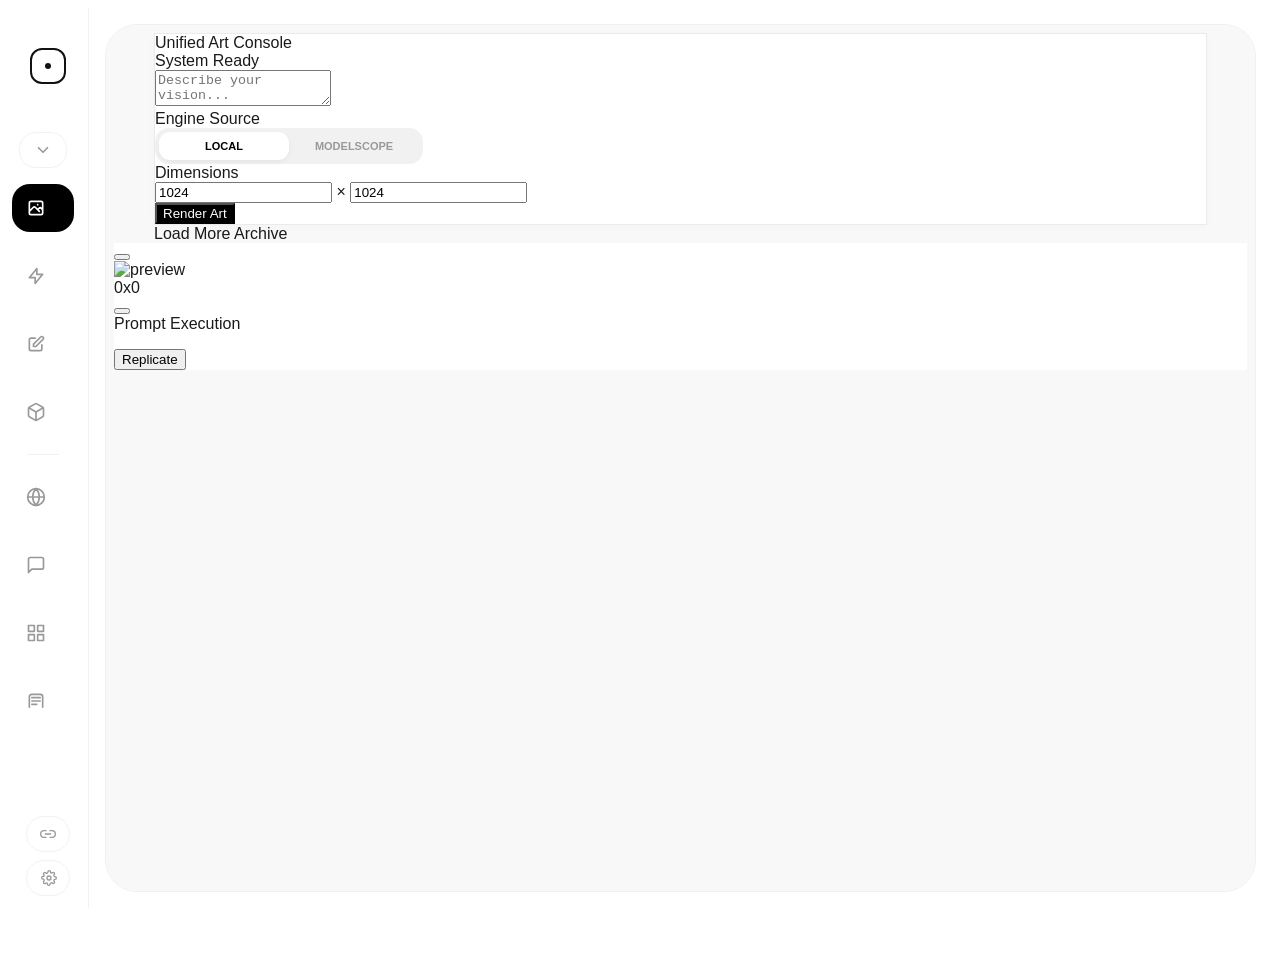
==== static/index.html @ 2c044d86 "Add manifest-driven stable updates" ====
<!DOCTYPE html>
<html lang="zh-CN">

<head>
    <meta charset="UTF-8">
    <meta name="viewport" content="width=device-width, initial-scale=1.0">
    <link rel="icon" href="/static/images/logo.png" type="image/png">
    <title>AI Studio</title>
    <style>
        html.studio-route-booting body {
            visibility: hidden !important;
        }
    </style>
    <script>
        (function(){
            try {
                var theme = localStorage.getItem('studio_theme') || localStorage.getItem('canvas_theme') || 'light';
                if(theme === 'dark') {
                    document.documentElement.classList.add('studio-theme-dark');
                    document.documentElement.classList.add('theme-dark');
                }
                document.documentElement.classList.add('studio-route-booting');
            } catch(e) {}
        })();
    </script>
    <script src="/static/vendor/js/tailwindcss-cdn.js?v=2026.08.04.1785292594"></script>
    <script src="/static/js/theme.js?v=2026.08.04.1785292593"></script>
    <script src="/static/js/i18n.js?v=2026.08.04.1785292592"></script>
    <style>
        @import url('/static/vendor/css/fonts.css?v=2026.08.04.1785292593');

        /* 本地 Tailwind 工具类兜底：CDN 慢/未就绪时也能立刻给图标尺寸，避免首屏左侧栏空白 */
        .w-1\.5 { width: 0.375rem; }
        .h-1\.5 { height: 0.375rem; }
        .w-4 { width: 1rem; }
        .h-4 { height: 1rem; }
        .w-5 { width: 1.25rem; }
        .h-5 { height: 1.25rem; }
        .flex-shrink-0 { flex-shrink: 0; }
        .rounded-full { border-radius: 9999px; }
        .mb-12 { margin-bottom: 3rem; }
        .transition-colors { transition-property: color, background-color, border-color, fill, stroke; transition-duration: 150ms; transition-timing-function: cubic-bezier(0.4, 0, 0.2, 1); }
        .animate-pulse { animation: studio-pulse 2s cubic-bezier(0.4, 0, 0.6, 1) infinite; }
        @keyframes studio-pulse { 0%, 100% { opacity: 1; } 50% { opacity: .5; } }

        :root {
            --accent: #000000;
            --fluid-ease: cubic-bezier(0.3, 0, 0, 1);
            --bg: #ffffff;
            --sidebar-bg: #ffffff;
            --stage-bg: #fcfcfc;
            --border: #f2f2f2;
            --stage-border: #f0f0f0;
            --text: #121212;
            --muted: #999;
            --nav-hover-bg: #fafafa;
            --monitor-bg: rgba(255, 255, 255, 0.7);
            --monitor-border: rgba(0, 0, 0, 0.05);
            --monitor-shadow: rgba(0, 0, 0, 0.04);
            --divider: rgba(0, 0, 0, 0.1);
            --scrollbar: #d8d8d8;
            --scrollbar-hover: #c0c0c0;
            --author-name: #000;
            --social-icon: #ccc;
        }

        html.theme-dark,
        body.theme-dark {
            --bg: #0f141d;
            --sidebar-bg: #0f141d;
            --stage-bg: #111722;
            --border: #242d3b;
            --stage-border: #2a3444;
            --text: #e5e9f0;
            --muted: #8f9aab;
            --nav-hover-bg: #171d29;
            --monitor-bg: rgba(23, 29, 41, 0.82);
            --monitor-border: rgba(255, 255, 255, 0.08);
            --monitor-shadow: rgba(0, 0, 0, 0.3);
            --divider: rgba(255, 255, 255, 0.15);
            --scrollbar: #334155;
            --scrollbar-hover: #475569;
            --author-name: #e5e9f0;
            --social-icon: #64748b;
        }

        /* 极简滚动条 */
        html,
        body {
            overscroll-behavior: auto;
            height: 100%;
            overflow: hidden;
        }

        *::-webkit-scrollbar {
            width: 10px !important;
            height: 10px !important;
            background: transparent !important;
        }

        *::-webkit-scrollbar-track {
            background: transparent !important;
            border: none !important;
        }

        *::-webkit-scrollbar-thumb {
            background-color: var(--scrollbar) !important;
            border: 3px solid transparent !important;
            border-right-width: 3px !important;
            background-clip: padding-box !important;
            border-radius: 10px !important;
            min-height: 36px;
        }

        *::-webkit-scrollbar-thumb:hover {
            background-color: var(--scrollbar-hover) !important;
        }

        *::-webkit-scrollbar-corner {
            background: transparent !important;
        }

        * {
            scrollbar-width: thin !important;
            scrollbar-color: var(--scrollbar) transparent !important;
        }

        body {
            background: var(--bg);
            font-family: 'Space Grotesk', sans-serif;
            overflow: hidden;
            height: 100vh;
            color: var(--text);
            transition: background 0.3s, color 0.3s;
        }

        .app-shell {
            display: flex;
            width: 100%;
            height: 100vh;
            background: var(--bg);
            position: relative;
            transition: background 0.3s;
        }

        /* 侧边栏 */
        .sidebar {
            width: 80px;
            min-width: 80px;
            height: 100vh;
            max-height: 100vh;
            background: var(--sidebar-bg);
            display: flex;
            flex-direction: column;
            align-items: center;
            border-right: 1px solid var(--border);
            padding: 40px 0;
            transition: width 0.5s var(--fluid-ease) 0.5s, background 0.3s, border-color 0.3s;
            z-index: 50;
            overflow: hidden;
        }

        .sidebar:hover {
            width: 220px;
            transition-delay: 0s;
        }

        body.studio-scale-host .sidebar {
            height: calc(100vh / var(--studio-ui-scale, 1));
            max-height: calc(100vh / var(--studio-ui-scale, 1));
            zoom: var(--studio-ui-scale, 1);
        }

        /* 首次加载时与 iframe 的 0.5s 淡入同步播放，避免侧栏"焊死"在原地造成视觉断层 */
        @keyframes sidebar-enter {
            from { opacity: 0; transform: translateX(-6px); }
            to { opacity: 1; transform: translateX(0); }
        }
        html:not(.studio-route-booting) .sidebar {
            animation: sidebar-enter 0.5s var(--fluid-ease);
        }

        .logo-ring {
            width: 36px;
            height: 36px;
            border: 2px solid var(--text);
            border-radius: 12px;
            background: transparent;
            padding: 0;
            color: var(--text);
            display: flex;
            align-items: center;
            justify-content: center;
            cursor: pointer;
            flex: 0 0 auto;
            /* 仅保留 hover 真正会用到的属性过渡，避免 transition: all 因首屏属性补齐被意外触发 */
            transition: transform 0.6s var(--fluid-ease) 0.5s, border-radius 0.6s var(--fluid-ease) 0.5s, border-color 0.3s, background-color .18s, box-shadow .2s;
        }

        .sidebar:hover .logo-ring {
            transform: rotate(90deg);
            border-radius: 50%;
            transition-delay: 0s;
        }

        .logo-ring:hover,
        .logo-ring:focus-visible {
            background: var(--nav-hover-bg);
            border-color: var(--text);
            box-shadow: 0 0 0 4px rgba(148, 163, 184, .16), 0 10px 24px rgba(15, 23, 42, .08);
            outline: none;
        }

        .logo-ring:hover #logo-dot,
        .logo-ring:focus-visible #logo-dot {
            transform: scale(1.8);
        }

        .logo-ring:active {
            transform: scale(.94);
            transition-delay: 0s;
        }

        .sidebar:hover .logo-ring:active {
            transform: rotate(90deg) scale(.94);
        }

        #logo-dot {
            transition: transform .16s ease, background-color .16s ease, box-shadow .16s ease;
        }

        /* 导航项 */
        .nav-item {
            position: relative;
            width: 48px;
            height: 48px;
            flex: 0 0 48px;
            margin: 10px 0;
            display: flex;
            align-items: center;
            justify-content: flex-start;
            border-radius: 18px;
            cursor: pointer;
            /* 只对 width 做带延迟的过渡（侧栏悬停展开效果）；background/color 不参与过渡，避免 active 切换时底色"流动" */
            transition: width 0.3s var(--fluid-ease) 0.5s;
            color: var(--muted);
            overflow: hidden;
            padding-left: 14px;
        }

        .sidebar:hover .nav-item {
            width: 190px;
            transition-delay: 0s;
        }

        .nav-item:hover {
            background: var(--nav-hover-bg);
            color: var(--text);
        }

        .nav-item.active {
            background: var(--accent);
            color: #fff;
        }

        html.theme-dark .nav-item.active,
        body.theme-dark .nav-item.active {
            background: #f1f5f9;
            color: #0f172a;
        }

        .nav-text {
            opacity: 0;
            margin-left: 16px;
            font-weight: 600;
            font-size: 14px;
            white-space: nowrap;
            transition: opacity 0.3s 0.5s;
        }

        .sidebar:hover .nav-text {
            opacity: 1;
            transition-delay: 0.1s;
        }

        .nav-fold-toggle {
            position: relative;
            width: 48px;
            height: 36px;
            flex: 0 0 36px;
            margin: 0 0 6px;
            padding-left: 14px;
            border: 1px solid var(--border);
            border-radius: 16px;
            background: transparent;
            color: var(--muted);
            display: flex;
            align-items: center;
            justify-content: flex-start;
            cursor: pointer;
            overflow: hidden;
            transition: width 0.3s var(--fluid-ease) 0.5s, background-color 0.2s, color 0.2s, border-color 0.2s;
        }

        .sidebar:hover .nav-fold-toggle {
            width: 190px;
            transition-delay: 0s;
        }

        .nav-fold-toggle:hover {
            background: var(--nav-hover-bg);
            color: var(--text);
            border-color: var(--stage-border);
        }

        .nav-fold-icon {
            width: 18px;
            height: 18px;
            flex: 0 0 auto;
            transition: transform 0.25s var(--fluid-ease);
        }

        .nav-fold-toggle[aria-expanded="false"] .nav-fold-icon {
            transform: rotate(-90deg);
        }

        .nav-fold-group {
            width: 100%;
            flex: 0 0 auto;
            max-height: 720px;
            opacity: 1;
            overflow: hidden;
            display: flex;
            flex-direction: column;
            align-items: center;
            transition: max-height 0.3s var(--fluid-ease), opacity 0.2s ease;
        }

        .nav-fold-group.is-collapsed {
            max-height: 0;
            opacity: 0;
            pointer-events: none;
        }

        .sidebar nav {
            width: 100%;
            min-height: 0;
            flex: 1 1 auto;
            overflow-y: auto;
            overflow-x: hidden;
            display: flex;
            flex-direction: column;
            align-items: center;
            padding: 0 0 6px;
            overscroll-behavior: contain;
            scrollbar-gutter: stable;
            -webkit-overflow-scrolling: touch;
            scrollbar-width: thin;
            scrollbar-color: rgba(148, 163, 184, .34) transparent;
        }

        .sidebar::-webkit-scrollbar { width: 4px !important; }
        .sidebar::-webkit-scrollbar-track { background: transparent !important; }
        .sidebar::-webkit-scrollbar-thumb {
            background: rgba(148, 163, 184, .34) !important;
            border: 0 !important;
            border-radius: 999px !important;
        }

        .sidebar nav::-webkit-scrollbar { width: 4px !important; }
        .sidebar nav::-webkit-scrollbar-track { background: transparent !important; }
        .sidebar nav::-webkit-scrollbar-thumb {
            background: rgba(148, 163, 184, .34) !important;
            border: 0 !important;
            border-radius: 999px !important;
        }

        .sidebar nav > * {
            flex-shrink: 0;
        }

        /* 主舞台区 */
        .stage {
            flex: 1;
            background: var(--stage-bg);
            margin: 16px;
            border-radius: 32px;
            overflow: hidden;
            border: 1px solid var(--stage-border);
            position: relative;
            transition: background 0.3s, border-color 0.3s;
        }

        body.studio-scale-host .stage {
            margin: max(10px, calc(16px * var(--studio-ui-scale, 1)));
            border-radius: max(20px, calc(32px * var(--studio-ui-scale, 1)));
        }

        iframe {
            position: absolute;
            inset: 0;
            width: 100%;
            height: 100%;
            border: none;
            opacity: 0;
            transform: scale(1.02);
            filter: blur(4px);
            transition: all 0.5s var(--fluid-ease);
            pointer-events: none;
        }

        iframe.active {
            opacity: 1;
            transform: scale(1);
            filter: blur(0);
            pointer-events: auto;
        }

        /* 左下角监视器 */
        .nano-monitor {
            position: absolute;
            bottom: 24px;
            left: 24px;
            z-index: 100;
            display: flex;
            align-items: center;
            gap: 10px;
            background: var(--monitor-bg);
            backdrop-filter: blur(12px);
            padding: 7px 12px;
            border-radius: 12px;
            border: 1px solid var(--monitor-border);
            box-shadow: 0 4px 20px var(--monitor-shadow);
            font-family: monospace;
            transition: all 0.4s var(--fluid-ease);
        }

        .nano-monitor.is-busy {
            background: #000;
            color: #fff;
            border-color: rgba(255, 255, 255, 0.1);
            box-shadow: 0 8px 30px rgba(0, 0, 0, 0.2);
        }

        .stat-group {
            display: flex;
            align-items: center;
            gap: 7px;
            font-size: 11px;
            font-weight: 700;
            color: var(--text);
        }

        .stat-group:first-child {
            gap: 8px;
        }

        .nano-monitor.is-busy .stat-group {
            color: #fff;
        }

        .divider {
            width: 1px;
            height: 12px;
            background: var(--divider);
        }

        .is-busy .divider {
            background: rgba(255, 255, 255, 0.2);
        }

        .pulse-dot {
            width: 6px;
            height: 6px;
            border-radius: 50%;
            background: #10b981;
            margin-right: 2px;
            flex: 0 0 auto;
        }

        .spinner-nano {
            width: 10px;
            height: 10px;
            border: 2px solid rgba(255, 255, 255, 0.2);
            border-top-color: #fff;
            border-radius: 50%;
            animation: spin 0.8s linear infinite;
            display: none;
        }

        .is-busy .spinner-nano { display: block; }
        .is-busy .pulse-dot { display: none; }

        @keyframes spin {
            to { transform: rotate(360deg); }
        }

        .label-nano {
            text-transform: uppercase;
            letter-spacing: 0.5px;
            opacity: 0.5;
            font-size: 9px;
        }

        .side-actions {
            margin-top:auto;
            display:flex;
            flex-direction:column;
            align-items:center;
            gap:8px;
            width:100%;
            flex:0 0 auto;
        }

        .side-pill {
            width:44px;
            height:36px;
            border-radius:999px;
            background: transparent;
            border: 1px solid var(--border);
            color: var(--muted);
            display: flex;
            align-items: center;
            justify-content: center;
            cursor: pointer;
            /* 只过渡 hover/激活会改的属性，避免 all 触发延迟 */
            transition: width 0.3s var(--fluid-ease) 0.5s, gap 0.3s var(--fluid-ease) 0.5s, background-color 0.2s, color 0.2s, border-color 0.2s;
            flex-shrink: 0;
            overflow:hidden;
            gap:8px;
            position:relative;
        }

        .sidebar:hover .side-pill {
            width: 170px;
            transition-delay: 0s;
        }

        .side-pill:hover {
            background: var(--nav-hover-bg);
            color: var(--text);
            border-color: var(--stage-border);
        }

        .side-pill.active {
            background: var(--text);
            color: var(--bg);
            border-color: var(--text);
        }

        .side-pill.update-available {
            border-color:#22c55e;
            color:#16a34a;
            overflow:visible;
        }

        html.theme-dark .side-pill.update-available,
        body.theme-dark .side-pill.update-available {
            border-color:#86efac;
            color:#86efac;
        }

        .side-pill.update-available::after {
            content:"NEW";
            position:absolute;
            top:-7px;
            right:-9px;
            min-width:28px;
            height:16px;
            padding:0 5px;
            border-radius:999px;
            background:#22c55e;
            display:flex;
            align-items:center;
            justify-content:center;
            color:#fff;
            font-size:9px;
            font-weight:900;
            letter-spacing:.02em;
            box-shadow:0 6px 16px rgba(34,197,94,.28), 0 0 0 3px rgba(34,197,94,.12);
            pointer-events:none;
        }

        html.theme-dark .side-pill.update-available::after,
        body.theme-dark .side-pill.update-available::after {
            background:#4ade80;
            color:#052e16;
            box-shadow:0 6px 16px rgba(74,222,128,.22), 0 0 0 3px rgba(74,222,128,.12);
        }

        .side-pill svg { width: 16px; height: 16px; flex:0 0 auto; }
        .settings-fold-chevron {
            width: 13px !important;
            height: 13px !important;
            margin-left: -2px;
            opacity: 0;
            max-width: 0;
            overflow: hidden;
            transition: opacity 0.3s 0.5s, max-width 0.3s var(--fluid-ease) 0.5s, transform .22s var(--fluid-ease);
        }
        .sidebar:hover .settings-fold-chevron,
        .sidebar.is-pinned .settings-fold-chevron {
            opacity: .72;
            max-width: 16px;
            transition-delay: .15s, .15s, 0s;
        }
        .settings-fold-toggle[aria-expanded="true"] .settings-fold-chevron {
            transform: rotate(180deg);
        }
        .settings-fold-group {
            width: 100%;
            max-height: 0;
            opacity: 0;
            overflow: hidden;
            display: flex;
            flex-direction: column;
            align-items: center;
            gap: 8px;
            pointer-events: none;
            transition: max-height .28s var(--fluid-ease), opacity .18s ease;
        }
        .settings-fold-group:not(.is-collapsed) {
            max-height: 132px;
            opacity: 1;
            pointer-events: auto;
        }
        .side-pill-text {
            opacity:0;
            max-width:0;
            font-size:12px;
            font-weight:800;
            letter-spacing:.02em;
            white-space:nowrap;
            overflow:hidden;
            transition: opacity 0.3s 0.5s, max-width 0.3s var(--fluid-ease) 0.5s;
        }
        .sidebar:hover .side-pill-text {
            opacity:1;
            max-width:120px;
            transition-delay:.15s;
        }
        /* 折叠态去除 gap，避免图标被推偏 */
        .side-pill { gap:0; }
        .sidebar:hover .side-pill { gap:8px; }

        .update-now-btn {
            display:none;
            width:56px;
            min-height:24px;
            padding:0 7px;
            border-radius:999px;
            border:1px solid rgba(34,197,94,.35);
            background:rgba(34,197,94,.1);
            color:#16a34a;
            align-items:center;
            justify-content:center;
            gap:5px;
            font-size:9px;
            font-weight:900;
            overflow:hidden;
            transition:width 0.3s var(--fluid-ease) 0.5s, background-color .2s, color .2s, border-color .2s;
        }
        .update-now-btn.show { display:flex; }
        .sidebar:hover .update-now-btn { width:170px; transition-delay:0s; }
        .update-now-btn:hover { background:#16a34a; color:#fff; border-color:#16a34a; }
        .update-now-btn[disabled] { opacity:.7; cursor:wait; }
        .update-now-btn svg { display:none; width:14px; height:14px; flex:0 0 auto; }
        .sidebar:hover .update-now-btn svg { display:block; }
        .update-now-text {
            opacity:1;
            max-width:42px;
            white-space:nowrap;
            overflow:hidden;
            transition: opacity 0.3s 0.5s, max-width 0.3s var(--fluid-ease) 0.5s;
        }
        .update-action-prefix { display:none; }
        .update-version-full { display:none; }
        .sidebar:hover .update-version-compact { display:none; }
        .sidebar:hover .update-version-full { display:inline; }
        .sidebar:hover .update-action-prefix { display:inline; }
        .sidebar:hover .update-now-text { max-width:130px; transition-delay:.15s; }
        html.theme-dark .update-now-btn,
        body.theme-dark .update-now-btn {
            border-color:rgba(134,239,172,.42);
            background:rgba(74,222,128,.12);
            color:#86efac;
        }
        html.theme-dark .update-now-btn:hover,
        body.theme-dark .update-now-btn:hover {
            background:#86efac;
            border-color:#86efac;
            color:#052e16;
        }

        @media (max-height: 760px) {
            .sidebar {
                padding: 18px 0 14px;
                overflow-y:hidden;
                overflow-x:hidden;
                overscroll-behavior:contain;
                -webkit-overflow-scrolling:touch;
                scrollbar-width:thin;
                scrollbar-color:rgba(148,163,184,.34) transparent;
            }
            .sidebar nav {
                flex:1 1 auto;
                min-height:0;
                overflow-y:auto;
                overflow-x:hidden;
                padding-bottom:0;
            }
            .logo-ring { margin-bottom: 16px !important; }
            .nav-item {
                height: 42px;
                flex-basis: 42px;
                margin: 5px 0;
                border-radius: 15px;
            }
            .nav-fold-toggle {
                height: 32px;
                flex-basis: 32px;
                margin-bottom: 4px;
                border-radius: 14px;
            }
            .nav-fold-group { max-height: 720px; }
            .side-actions {
                margin-top:auto;
                gap:5px;
                padding-top:8px;
                border-top:1px solid var(--border);
            }
            .settings-fold-group {
                gap: 5px;
            }
            .settings-fold-group:not(.is-collapsed) {
                max-height: 105px;
            }
            .side-pill {
                height:30px;
                flex-basis:30px;
                width:40px;
            }
            .update-now-btn.show { min-height:22px; width:48px; }
        }

        @media (max-height: 660px) {
            .sidebar { padding: 12px 0; }
            .sidebar nav {
                flex:1 1 auto;
                min-height:0;
                overflow-y:auto;
                overflow-x:hidden;
                padding-bottom:0;
            }
            .logo-ring {
                width:32px;
                height:32px;
                border-radius:10px;
                margin-bottom:10px !important;
            }
            .nav-item {
                height:38px;
                flex-basis:38px;
                margin:3px 0;
                border-radius:14px;
            }
            .nav-fold-toggle { height:30px; flex-basis:30px; }
            .nav-fold-group { max-height: 720px; }
            .side-actions {
                margin-top:auto;
                gap:4px;
                padding-top:6px;
            }
            .settings-fold-group {
                gap: 4px;
            }
            .settings-fold-group:not(.is-collapsed) {
                max-height: 102px;
            }
            .side-pill {
                height:30px;
                flex-basis:30px;
                width:38px;
            }
            .side-pill svg { width:15px; height:15px; }
            .update-now-btn.show { width:46px; min-height:22px; font-size:8px; }
        }

        .studio-modal[hidden] {
            display:none !important;
        }

        .studio-modal {
            position:fixed;
            inset:0;
            z-index:500;
            display:flex;
            align-items:center;
            justify-content:center;
            padding:24px;
            background:rgba(15,23,42,.38);
            backdrop-filter:blur(10px);
        }

        .studio-modal-panel {
            width:min(560px, 100%);
            max-height:min(760px, calc(100vh - 48px));
            display:flex;
            flex-direction:column;
            overflow:hidden;
            border-radius:8px;
            border:1px solid rgba(15,23,42,.1);
            background:#fff;
            color:#111827;
            box-shadow:0 24px 70px rgba(15,23,42,.24);
        }

        .studio-modal-head {
            display:flex;
            align-items:flex-start;
            justify-content:space-between;
            gap:16px;
            padding:20px 20px 14px;
            border-bottom:1px solid #eef2f7;
        }

        .studio-modal-kicker {
            font-size:11px;
            font-weight:900;
            letter-spacing:.08em;
            color:#16a34a;
            text-transform:uppercase;
            margin-bottom:6px;
        }

        .studio-modal-title {
            font-size:20px;
            line-height:1.25;
            font-weight:900;
            margin:0;
            letter-spacing:0;
        }

        .studio-modal-close {
            width:32px;
            height:32px;
            border-radius:8px;
            border:1px solid #e5e7eb;
            background:#fff;
            color:#64748b;
            display:flex;
            align-items:center;
            justify-content:center;
            cursor:pointer;
            flex:0 0 auto;
        }

        .studio-modal-close:hover {
            color:#111827;
            border-color:#cbd5e1;
            background:#f8fafc;
        }

        .studio-modal-body {
            padding:18px 20px;
            overflow:auto;
        }

        .studio-modal-copy {
            margin:0 0 14px;
            color:#475569;
            font-size:13px;
            line-height:1.7;
        }

        .update-modal-summary {
            display:flex;
            align-items:flex-start;
            gap:10px;
            margin-top:16px;
            padding:12px;
            border:1px solid #e5e7eb;
            border-radius:8px;
            background:#f8fafc;
            color:#334155;
            font-size:12px;
            line-height:1.55;
        }

        .update-modal-summary strong {
            display:block;
            color:#111827;
            margin-bottom:2px;
            font-size:12px;
        }

        .update-modal-dot {
            width:9px;
            height:9px;
            margin-top:4px;
            border-radius:99px;
            background:#94a3b8;
            flex:0 0 auto;
        }

        .update-modal-summary.ok .update-modal-dot { background:#22c55e; }
        .update-modal-summary.warn .update-modal-dot { background:#f59e0b; }
        .update-modal-summary.fail .update-modal-dot { background:#ef4444; }

        /* 更新弹窗：双卡片需要更宽的面板，避免左右布局被裁剪 */
        #project-update-modal .studio-modal-panel { width:min(880px, 100%); max-height:min(840px, calc(100vh - 48px)); }
        .update-notes-box { margin:2px 0 14px; padding:12px; border:1px solid #e5e7eb; border-radius:8px; background:#fbfdff; }
        .update-notes-head { display:flex; align-items:center; justify-content:space-between; gap:12px; margin-bottom:8px; }
        .update-notes-head strong { font-size:12px; color:#111827; font-weight:950; }
        .update-notes-version { color:#64748b; font-size:11px; font-weight:800; white-space:nowrap; }
        .update-notes-list { margin:0; padding:0 0 0 16px; display:grid; gap:6px; color:#334155; font-size:12px; line-height:1.55; }
        .update-notes-empty { margin:0; color:#94a3b8; font-size:12px; line-height:1.55; }
        .update-source-list { display:grid; grid-template-columns:1fr 1fr; gap:12px; margin-top:14px; align-items:stretch; }
        @media (max-width: 720px) { .update-source-list { grid-template-columns:1fr; } }
        .update-source-card { width:100%; min-width:0; border:1px solid #e5e7eb; border-radius:10px; background:#fff; color:#111827; text-align:left; padding:12px; display:flex; flex-direction:column; gap:10px; cursor:pointer; transition:border-color .16s ease, box-shadow .16s ease, transform .16s ease, background .16s ease; }
        .update-source-card:hover { transform:translateY(-1px); border-color:#cbd5e1; box-shadow:0 12px 28px rgba(15,23,42,.08); }
        .update-source-card.active { border-color:#16a34a; box-shadow:0 0 0 2px rgba(22,163,74,.20); background:#f0fdf4; }
        .update-source-head { display:flex; align-items:center; justify-content:space-between; gap:10px; }
        .update-source-title { min-width:0; display:flex; flex-direction:column; gap:4px; }
        .update-source-title strong { color:#111827; font-size:13px; line-height:1.2; font-weight:950; }
        .update-source-title span { color:#64748b; font-size:11px; line-height:1.35; font-weight:700; }
        .update-source-head-right { flex:0 0 auto; display:flex; align-items:center; gap:8px; }
        .update-source-check { display:none; flex:0 0 auto; width:22px; height:22px; border-radius:999px; background:#16a34a; color:#fff; align-items:center; justify-content:center; }
        .update-source-check svg { width:14px; height:14px; }
        .update-source-card.active .update-source-check { display:flex; }
        .update-source-badge { flex:0 0 auto; min-width:56px; height:24px; border-radius:999px; background:#f1f5f9; color:#64748b; display:flex; align-items:center; justify-content:center; padding:0 9px; font-size:10px; font-weight:900; }
        .update-source-badge.ok { background:#16a34a; color:#fff; }
        .update-source-badge.bad { background:#dc2626; color:#fff; }
        .connectivity-list { display:grid; gap:8px; min-width:0; }

        .connectivity-row {
            display:grid;
            grid-template-columns:12px minmax(0, 1fr) auto;
            align-items:center;
            gap:10px;
            min-height:42px;
            padding:9px 10px;
            border:1px solid #eef2f7;
            border-radius:8px;
            background:#fff;
        }
        .connectivity-row > div { min-width:0; }

        .connectivity-indicator {
            width:9px;
            height:9px;
            border-radius:99px;
            background:#94a3b8;
        }

        .connectivity-row.ok .connectivity-indicator { background:#22c55e; }
        .connectivity-row.fail .connectivity-indicator { background:#ef4444; }
        .connectivity-row.pending .connectivity-indicator {
            background:#94a3b8;
            animation: studio-pulse 1s ease-in-out infinite;
        }

        .connectivity-name {
            font-size:12px;
            font-weight:900;
            color:#111827;
            line-height:1.25;
        }

        .connectivity-url {
            margin-top:3px;
            max-width:100%;
            overflow:hidden;
            text-overflow:ellipsis;
            white-space:nowrap;
            font-size:10px;
            color:#94a3b8;
        }

        .connectivity-status {
            justify-self:end;
            font-size:11px;
            font-weight:900;
            color:#64748b;
            white-space:nowrap;
        }
        .connectivity-row.ok .connectivity-status { color:#16a34a; }
        .connectivity-row.fail .connectivity-status { color:#ef4444; }

        .connectivity-error {
            grid-column:2 / 4;
            margin-top:-4px;
            color:#ef4444;
            font-size:11px;
            line-height:1.45;
            word-break:break-word;
        }

        .studio-modal-actions {
            display:flex;
            justify-content:flex-end;
            gap:10px;
            padding:14px 20px 18px;
            border-top:1px solid #eef2f7;
            background:#fff;
        }

        .studio-modal-btn {
            min-height:36px;
            padding:0 14px;
            border-radius:8px;
            border:1px solid #e5e7eb;
            background:#fff;
            color:#334155;
            display:inline-flex;
            align-items:center;
            justify-content:center;
            gap:7px;
            font-size:12px;
            font-weight:900;
            cursor:pointer;
        }

        .studio-modal-btn svg {
            width:15px;
            height:15px;
            flex:0 0 auto;
        }

        .studio-modal-btn:hover {
            background:#f8fafc;
            border-color:#cbd5e1;
        }

        #connectivity-test-btn {
            border-color:rgba(37,99,235,.24);
            background:#eff6ff;
            color:#1d4ed8;
            transition:transform .16s ease, background-color .18s ease, border-color .18s ease, color .18s ease, box-shadow .18s ease;
        }

        #connectivity-test-btn:hover {
            transform:translateY(-1px);
            border-color:#2563eb;
            background:#2563eb;
            color:#fff;
            box-shadow:0 10px 22px rgba(37,99,235,.20);
        }

        #connectivity-test-btn:hover svg {
            transform:rotate(24deg);
        }

        #connectivity-test-btn:active {
            transform:translateY(0);
            box-shadow:0 5px 12px rgba(37,99,235,.16);
        }

        #connectivity-test-btn svg {
            transition:transform .18s ease;
        }

        .studio-modal-btn.primary {
            background:#111827;
            border-color:#111827;
            color:#fff;
        }

        .studio-modal-btn.primary:hover {
            background:#16a34a;
            border-color:#16a34a;
        }

        .studio-modal-btn[disabled] {
            opacity:.58;
            cursor:wait;
        }

        html.theme-dark .studio-modal,
        body.theme-dark .studio-modal {
            background:rgba(2,6,23,.56);
        }

        html.theme-dark .studio-modal-panel,
        body.theme-dark .studio-modal-panel,
        html.theme-dark .studio-modal-close,
        body.theme-dark .studio-modal-close,
        html.theme-dark .connectivity-row,
        body.theme-dark .connectivity-row,
        html.theme-dark .studio-modal-actions,
        body.theme-dark .studio-modal-actions,
        html.theme-dark .studio-modal-btn,
        body.theme-dark .studio-modal-btn {
            background:#111216;
            border-color:#25262b;
            color:#e8e8ea;
        }

        html.theme-dark .update-source-card,
        body.theme-dark .update-source-card {
            background:#111216;
            border-color:#25262b;
            color:#e8e8ea;
        }

        html.theme-dark .update-source-card.active,
        body.theme-dark .update-source-card.active {
            border-color:#22c55e;
            box-shadow:0 0 0 2px rgba(34,197,94,.35);
            background:rgba(34,197,94,.12);
        }

        html.theme-dark .studio-modal-head,
        body.theme-dark .studio-modal-head,
        html.theme-dark .studio-modal-actions,
        body.theme-dark .studio-modal-actions {
            border-color:#25262b;
        }

        html.theme-dark .studio-modal-copy,
        body.theme-dark .studio-modal-copy,
        html.theme-dark .connectivity-status,
        body.theme-dark .connectivity-status {
            color:#8f9aab;
        }

        html.theme-dark .update-modal-summary,
        body.theme-dark .update-modal-summary {
            background:#0c0d10;
            border-color:#25262b;
            color:#9aa6b8;
        }

        html.theme-dark .update-notes-box,
        body.theme-dark .update-notes-box {
            background:#0c0d10;
            border-color:#25262b;
        }

        html.theme-dark .update-modal-summary strong,
        body.theme-dark .update-modal-summary strong,
        html.theme-dark .update-notes-head strong,
        body.theme-dark .update-notes-head strong,
        html.theme-dark .update-source-title strong,
        body.theme-dark .update-source-title strong,
        html.theme-dark .connectivity-name,
        body.theme-dark .connectivity-name {
            color:#e8e8ea;
        }

        html.theme-dark .update-notes-list,
        body.theme-dark .update-notes-list {
            color:#cbd5e1;
        }

        html.theme-dark .update-notes-version,
        body.theme-dark .update-notes-version,
        html.theme-dark .update-notes-empty,
        body.theme-dark .update-notes-empty,
        html.theme-dark .update-source-title span,
        body.theme-dark .update-source-title span {
            color:#8f9aab;
        }

        html.theme-dark .studio-modal-btn.primary,
        body.theme-dark .studio-modal-btn.primary {
            background:#d8dee9;
            border-color:#d8dee9;
            color:#10141d;
        }

        html.theme-dark #connectivity-test-btn,
        body.theme-dark #connectivity-test-btn {
            background:rgba(96,165,250,.12);
            border-color:rgba(96,165,250,.34);
            color:#93c5fd;
        }

        html.theme-dark #connectivity-test-btn:hover,
        body.theme-dark #connectivity-test-btn:hover {
            background:#60a5fa;
            border-color:#60a5fa;
            color:#07111f;
            box-shadow:0 10px 24px rgba(96,165,250,.18);
        }

        html.theme-dark .studio-modal-btn.primary:hover,
        body.theme-dark .studio-modal-btn.primary:hover {
            background:#86efac;
            border-color:#86efac;
            color:#052e16;
        }

        @media (max-width: 640px) {
            .studio-modal {
                align-items:flex-end;
                padding:12px;
            }
            .studio-modal-panel {
                max-height:calc(100vh - 24px);
            }
            .studio-modal-actions {
                flex-wrap:wrap;
            }
            .studio-modal-btn {
                flex:1 1 130px;
            }
        }

        .sidebar.is-pinned {
            width: 220px;
            transition-delay: 0s;
        }
        .sidebar.is-pinned .logo-ring {
            transform: rotate(90deg);
            border-radius: 50%;
            transition-delay: 0s;
            background: var(--nav-hover-bg);
            color: var(--text);
            box-shadow: 0 0 0 4px rgba(148, 163, 184, .10);
        }
        .sidebar.is-pinned #logo-dot {
            background: var(--text) !important;
            transform: scale(1.35);
            box-shadow: 0 0 0 4px rgba(148, 163, 184, .16);
        }
        .sidebar.is-pinned .logo-ring:hover,
        .sidebar.is-pinned .logo-ring:focus-visible {
            box-shadow: 0 0 0 5px rgba(148, 163, 184, .14);
        }
        .sidebar.is-pinned .nav-item,
        .sidebar.is-pinned .nav-fold-toggle {
            width: 190px;
            transition-delay: 0s;
        }
        .sidebar.is-pinned .nav-text {
            opacity: 1;
            transition-delay: 0.1s;
        }
        .sidebar.is-pinned .side-pill {
            width: 170px;
            gap: 8px;
            transition-delay: 0s;
        }
        .sidebar.is-pinned .side-pill-text {
            opacity: 1;
            max-width: 120px;
            transition-delay: .15s;
        }
        .sidebar.is-pinned .update-now-btn {
            width: 170px;
            transition-delay: 0s;
        }
        .sidebar.is-pinned .update-version-compact {
            display: none;
        }
        .sidebar.is-pinned .update-version-full,
        .sidebar.is-pinned .update-action-prefix {
            display: inline;
        }
        .sidebar.is-pinned .update-now-btn svg {
            display: block;
        }
        .sidebar.is-pinned .update-now-text {
            max-width: 130px;
            transition-delay: .15s;
        }

        .sidebar.is-collapsing:hover {
            width: 80px;
        }
        .sidebar.is-collapsing:hover .logo-ring {
            transform: none;
            border-radius: 12px;
            background: transparent;
        }
        .sidebar.is-collapsing:hover .nav-item,
        .sidebar.is-collapsing:hover .nav-fold-toggle {
            width: 48px;
        }
        .sidebar.is-collapsing:hover .nav-text {
            opacity: 0;
        }
        .sidebar.is-collapsing:hover .side-pill {
            width: 44px;
            gap: 0;
        }
        .sidebar.is-collapsing:hover .side-pill-text {
            opacity: 0;
            max-width: 0;
        }
        .sidebar.is-collapsing:hover .update-version-compact {
            display: inline;
        }
        .sidebar.is-collapsing:hover .update-version-full,
        .sidebar.is-collapsing:hover .update-action-prefix {
            display: none;
        }
        .sidebar.is-collapsing:hover .update-now-btn {
            width: 56px;
        }
        .sidebar.is-collapsing:hover .update-now-btn svg {
            display: none;
        }
        .sidebar.is-collapsing:hover .update-now-text {
            max-width: 42px;
        }
    </style>
</head>

<body>

    <div class="app-shell">
        <aside class="sidebar" id="studioSidebar">
            <button class="logo-ring mb-12" id="sidebarLogoToggle" type="button" onclick="toggleSidebarPinned(event)" aria-pressed="false" title="固定导航栏">
                <div class="w-1.5 h-1.5 rounded-full transition-colors" id="logo-dot" style="background:var(--text)"></div>
            </button>

            <nav>
                <button class="nav-fold-toggle" id="local-nav-toggle" type="button" onclick="toggleLocalNav()" aria-expanded="true" title="折叠本地功能">
                    <svg class="nav-fold-icon" fill="none" stroke="currentColor" viewBox="0 0 24 24" stroke-width="2.2" stroke-linecap="round" stroke-linejoin="round" aria-hidden="true">
                        <polyline points="6 9 12 15 18 9"></polyline>
                    </svg>
                    <span class="nav-text" data-i18n="nav.localTools">本地功能</span>
                </button>

                <div class="nav-fold-group" id="local-nav-group">
                    <div class="nav-item active" onclick="switchUI(this, 'zimage')">
                        <svg class="w-5 h-5 flex-shrink-0" fill="none" stroke="currentColor" viewBox="0 0 24 24">
                            <path d="M4 16l4.586-4.586a2 2 0 012.828 0L16 16m-2-2l1.587-1.587a2 2 0 012.828 0L20 14m-6-6h.01M6 20h12a2 2 0 002-2V6a2 2 0 00-2-2H6a2 2 0 00-2 2v12a2 2 0 002 2z" stroke-width="2" stroke-linecap="round" stroke-linejoin="round"></path>
                        </svg>
                        <span class="nav-text" data-i18n="nav.textToImage">文生图</span>
                    </div>
                    <div class="nav-item" onclick="switchUI(this, 'enhance')">
                        <svg class="w-5 h-5 flex-shrink-0" fill="none" stroke="currentColor" viewBox="0 0 24 24">
                            <path d="M13 10V3L4 14h7v7l9-11h-7z" stroke-width="2" stroke-linecap="round" stroke-linejoin="round"></path>
                        </svg>
                        <span class="nav-text" data-i18n="nav.enhance">细节增强</span>
                    </div>
                    <div class="nav-item" onclick="switchUI(this, 'klein')">
                        <svg class="w-5 h-5 flex-shrink-0" fill="none" stroke="currentColor" viewBox="0 0 24 24">
                            <path d="M11 5H6a2 2 0 00-2 2v11a2 2 0 002 2h11a2 2 0 002-2v-5m-1.414-9.414a2 2 0 112.828 2.828L11.828 15H9v-2.828l8.586-8.586z" stroke-width="2" stroke-linecap="round" stroke-linejoin="round"></path>
                        </svg>
                        <span class="nav-text" data-i18n="nav.imageEdit">图片编辑</span>
                    </div>
                    <div class="nav-item" onclick="switchUI(this, 'angle')">
                        <svg class="w-5 h-5 flex-shrink-0" fill="none" stroke="currentColor" viewBox="0 0 24 24" stroke-width="2" stroke-linecap="round" stroke-linejoin="round">
                            <path d="M21 16V8a2 2 0 0 0-1-1.73l-7-4a2 2 0 0 0-2 0l-7 4A2 2 0 0 0 3 8v8a2 2 0 0 0 1 1.73l7 4a2 2 0 0 0 2 0l7-4A2 2 0 0 0 21 16z"></path>
                            <polyline points="3.27 6.96 12 12.01 20.73 6.96"></polyline>
                            <line x1="12" y1="22.08" x2="12" y2="12"></line>
                        </svg>
                        <span class="nav-text" data-i18n="nav.angle">角度控制</span>
                    </div>
                </div>

                <!-- 分隔线 -->
                <div style="width:32px;height:1px;background:var(--border);margin:8px auto;transition:background 0.3s;"></div>

                <div class="nav-item" onclick="switchUI(this, 'online')">
                    <svg class="w-5 h-5 flex-shrink-0" fill="none" stroke="currentColor" viewBox="0 0 24 24" stroke-width="2" stroke-linecap="round" stroke-linejoin="round">
                        <path d="M12 2a10 10 0 1 0 0 20A10 10 0 0 0 12 2z"></path>
                        <path d="M2 12h20M12 2a15.3 15.3 0 0 1 4 10 15.3 15.3 0 0 1-4 10 15.3 15.3 0 0 1-4-10 15.3 15.3 0 0 1 4-10z"></path>
                    </svg>
                    <span class="nav-text" data-i18n="nav.online">在线生图</span>
                </div>
                <div class="nav-item" onclick="switchUI(this, 'gpt-chat')">
                    <svg class="w-5 h-5 flex-shrink-0" fill="none" stroke="currentColor" viewBox="0 0 24 24" stroke-width="2" stroke-linecap="round" stroke-linejoin="round">
                        <path d="M21 15a2 2 0 0 1-2 2H7l-4 4V5a2 2 0 0 1 2-2h14a2 2 0 0 1 2 2z"></path>
                    </svg>
                    <span class="nav-text" data-i18n="nav.gpt">GPT 对话</span>
                </div>
                <div class="nav-item" onclick="switchUI(this, 'canvas')">
                    <svg class="w-5 h-5 flex-shrink-0" fill="none" stroke="currentColor" viewBox="0 0 24 24" stroke-width="2" stroke-linecap="round" stroke-linejoin="round">
                        <rect x="3" y="3" width="7" height="7"></rect>
                        <rect x="14" y="3" width="7" height="7"></rect>
                        <rect x="14" y="14" width="7" height="7"></rect>
                        <rect x="3" y="14" width="7" height="7"></rect>
                    </svg>
                    <span class="nav-text" data-i18n="nav.canvas">无限画布</span>
                </div>
                <div class="nav-item" onclick="switchUI(this, 'asset-manager')">
                    <svg class="w-5 h-5 flex-shrink-0" fill="none" stroke="currentColor" viewBox="0 0 24 24" stroke-width="2" stroke-linecap="round" stroke-linejoin="round">
                        <path d="M4 19.5V6.8A2.8 2.8 0 0 1 6.8 4h10.4A2.8 2.8 0 0 1 20 6.8v12.7"></path>
                        <path d="M7 8h10"></path>
                        <path d="M7 12h10"></path>
                        <path d="M7 16h6"></path>
                    </svg>
                    <span class="nav-text" data-i18n="nav.assetManager">素材库</span>
                </div>
            </nav>

            <div class="side-actions">
                <button class="side-pill" onclick="switchUI(this, 'api-settings')" type="button" title="API 设置">
                    <svg fill="none" stroke="currentColor" viewBox="0 0 24 24" stroke-width="2" stroke-linecap="round" stroke-linejoin="round">
                        <path d="M15 7h3a5 5 0 0 1 0 10h-3"></path>
                        <path d="M9 17H6A5 5 0 0 1 6 7h3"></path>
                        <line x1="8" y1="12" x2="16" y2="12"></line>
                    </svg>
                    <span class="side-pill-text" data-i18n="common.apiSettings">API 设置</span>
                </button>
                <button class="side-pill settings-fold-toggle" id="settings-fold-toggle" onclick="toggleSidebarSettings()" type="button" title="更多设置" aria-expanded="false">
                    <svg fill="none" stroke="currentColor" viewBox="0 0 24 24" stroke-width="2" stroke-linecap="round" stroke-linejoin="round">
                        <circle cx="12" cy="12" r="3"></circle>
                        <path d="M19.4 15a1.65 1.65 0 0 0 .33 1.82l.06.06a2 2 0 1 1-2.83 2.83l-.06-.06A1.65 1.65 0 0 0 15 19.4a1.65 1.65 0 0 0-1 .6 1.65 1.65 0 0 0-.36 1.08V21a2 2 0 1 1-4 0v-.09A1.65 1.65 0 0 0 9 19.4a1.65 1.65 0 0 0-1.82.33l-.06.06a2 2 0 1 1-2.83-2.83l.06-.06A1.65 1.65 0 0 0 4.6 15a1.65 1.65 0 0 0-.6-1 1.65 1.65 0 0 0-1.08-.36H3a2 2 0 1 1 0-4h.09A1.65 1.65 0 0 0 4.6 9a1.65 1.65 0 0 0-.33-1.82l-.06-.06a2 2 0 1 1 2.83-2.83l.06.06A1.65 1.65 0 0 0 9 4.6a1.65 1.65 0 0 0 1-.6 1.65 1.65 0 0 0 .36-1.08V3a2 2 0 1 1 4 0v.09A1.65 1.65 0 0 0 15 4.6a1.65 1.65 0 0 0 1.82-.33l.06-.06a2 2 0 1 1 2.83 2.83l-.06.06A1.65 1.65 0 0 0 19.4 9c.22.38.58.69 1 .86.2.08.42.13.65.14H21a2 2 0 1 1 0 4h-.09A1.65 1.65 0 0 0 19.4 15z"></path>
                    </svg>
                    <span class="side-pill-text" data-i18n="common.moreSettings">更多设置</span>
                    <svg class="settings-fold-chevron" fill="none" stroke="currentColor" viewBox="0 0 24 24" stroke-width="2.2" stroke-linecap="round" stroke-linejoin="round" aria-hidden="true">
                        <polyline points="6 9 12 15 18 9"></polyline>
                    </svg>
                </button>
                <div class="settings-fold-group is-collapsed" id="settings-fold-group">
                    <button class="side-pill" onclick="toggleTheme()" id="theme-toggle-btn" type="button" title="切换夜间模式">
                        <svg id="icon-moon" fill="none" stroke="currentColor" viewBox="0 0 24 24" stroke-width="2" stroke-linecap="round" stroke-linejoin="round">
                            <path d="M21 12.79A9 9 0 1 1 11.21 3 7 7 0 0 0 21 12.79z"></path>
                        </svg>
                        <svg id="icon-sun" style="display:none" fill="none" stroke="currentColor" viewBox="0 0 24 24" stroke-width="2" stroke-linecap="round" stroke-linejoin="round">
                            <circle cx="12" cy="12" r="5"></circle>
                            <line x1="12" y1="1" x2="12" y2="3"></line>
                            <line x1="12" y1="21" x2="12" y2="23"></line>
                            <line x1="4.22" y1="4.22" x2="5.64" y2="5.64"></line>
                            <line x1="18.36" y1="18.36" x2="19.78" y2="19.78"></line>
                            <line x1="1" y1="12" x2="3" y2="12"></line>
                            <line x1="21" y1="12" x2="23" y2="12"></line>
                            <line x1="4.22" y1="19.78" x2="5.64" y2="18.36"></line>
                            <line x1="18.36" y1="5.64" x2="19.78" y2="4.22"></line>
                        </svg>
                        <span class="side-pill-text" data-i18n="common.darkMode">黑夜模式</span>
                    </button>
                    <button class="side-pill" onclick="toggleLanguage()" id="lang-toggle-btn" type="button" title="Language">
                        <svg fill="none" stroke="currentColor" viewBox="0 0 24 24" stroke-width="2" stroke-linecap="round" stroke-linejoin="round">
                            <circle cx="12" cy="12" r="10"></circle>
                            <path d="M2 12h20"></path>
                            <path d="M12 2a15.3 15.3 0 0 1 4 10 15.3 15.3 0 0 1-4 10 15.3 15.3 0 0 1-4-10 15.3 15.3 0 0 1 4-10z"></path>
                        </svg>
                        <span class="side-pill-text" data-i18n="common.language">中文</span>
                    </button>
                    <button class="side-pill" onclick="switchUI(this, 'comfyui-settings')" type="button" title="工作流设置">
                        <svg fill="none" stroke="currentColor" viewBox="0 0 24 24" stroke-width="2" stroke-linecap="round" stroke-linejoin="round">
                            <rect x="3" y="3" width="7" height="7" rx="1"></rect>
                            <rect x="14" y="3" width="7" height="7" rx="1"></rect>
                            <rect x="3" y="14" width="7" height="7" rx="1"></rect>
                            <path d="M14 14h7v7h-7z"></path>
                            <line x1="10" y1="6.5" x2="14" y2="6.5"></line>
                            <line x1="6.5" y1="10" x2="6.5" y2="14"></line>
                        </svg>
                        <span class="side-pill-text" data-i18n="common.comfyuiSettings">工作流设置</span>
                    </button>
                </div>
                <button id="github-entry-btn" class="side-pill" onclick="checkForUpdates(true)" type="button" title="检查 stable 更新">
                    <svg fill="none" stroke="currentColor" viewBox="0 0 24 24" stroke-width="2.2" stroke-linecap="round" stroke-linejoin="round" aria-hidden="true">
                        <path d="M21 12a9 9 0 1 1-2.64-6.36"></path>
                        <path d="M21 3v6h-6"></path>
                    </svg>
                    <span class="side-pill-text" data-i18n="common.checkUpdates">检查更新</span>
                </button>
                <button id="update-now-btn" class="update-now-btn" onclick="runProjectUpdate()" type="button" title="一键更新">
                    <svg fill="none" stroke="currentColor" viewBox="0 0 24 24" stroke-width="2.2" stroke-linecap="round" stroke-linejoin="round" aria-hidden="true">
                        <path d="M21 12a9 9 0 1 1-2.64-6.36"></path>
                        <path d="M21 3v6h-6"></path>
                    </svg>
                    <span id="update-now-text" class="update-now-text" data-i18n="update.oneClick">一键更新</span>
                </button>
            </div>
        </aside>
        <script>
            /* 在侧栏 DOM 解析完后立即把 active 类移到当前页对应的入口，避免首屏先在文生图上闪一下 */
            (function(){
                try {
                    var pageId = localStorage.getItem('studio_active_page');
                    if(pageId && pageId !== 'zimage') {
                        document.querySelectorAll('.nav-item.active, .side-pill.active').forEach(function(n){
                            n.classList.remove('active');
                        });
                        var target = document.querySelector('[onclick*="\'' + pageId + '\'"]');
                        if(target) target.classList.add('active');
                    }
                } catch(e) {}
            })();
        </script>

        <main class="stage">
            <iframe id="frame-zimage" data-src="/static/zimage.html?v=2026.08.04.1785891163" class="active" scrolling="yes"></iframe>
            <iframe id="frame-enhance" data-src="/static/enhance.html?v=2026.08.04.1785891163" scrolling="yes"></iframe>
            <iframe id="frame-klein" data-src="/static/klein.html?v=2026.08.04.1785891163" scrolling="yes"></iframe>
            <iframe id="frame-angle" data-src="/static/angle.html?v=2026.08.04.1785891163" scrolling="yes"></iframe>
            <iframe id="frame-online" data-src="/static/online.html?v=2026.08.04.1785891163" scrolling="yes"></iframe>
            <iframe id="frame-gpt-chat" data-src="/static/gpt-chat.html?v=2026.08.04.1785891163" scrolling="yes"></iframe>
            <iframe id="frame-asset-manager" data-src="/static/asset-manager.html?v=2026.08.04.1785891163" scrolling="yes"></iframe>
            <iframe id="frame-api-settings" data-src="/static/api-settings.html?v=2026.08.04.1787619792" scrolling="yes"></iframe>
            <iframe id="frame-comfyui-settings" data-src="/static/comfyui-settings.html?v=2026.08.04.1785891163" scrolling="yes"></iframe>
            <iframe id="frame-canvas" data-src="/static/canvas-list.html?v=2026.08.04.1785891163" scrolling="yes"></iframe>

        </main>
    </div>

    <div id="project-update-modal" class="studio-modal" hidden role="dialog" aria-modal="true" aria-labelledby="project-update-title">
        <div class="studio-modal-panel">
            <div class="studio-modal-head">
                <div>
                    <div class="studio-modal-kicker" data-i18n="update.available">发现更新</div>
                    <h2 id="project-update-title" class="studio-modal-title">一键更新</h2>
                </div>
                <button class="studio-modal-close" type="button" onclick="closeProjectUpdateModal()" title="关闭" aria-label="关闭">
                    <svg fill="none" stroke="currentColor" viewBox="0 0 24 24" stroke-width="2.2" stroke-linecap="round" stroke-linejoin="round" aria-hidden="true">
                        <line x1="18" y1="6" x2="6" y2="18"></line>
                        <line x1="6" y1="6" x2="18" y2="18"></line>
                    </svg>
                </button>
            </div>
            <div class="studio-modal-body">
                <p id="project-update-copy" class="studio-modal-copy"></p>
                <div id="project-update-notes" class="update-notes-box" hidden>
                    <div class="update-notes-head">
                        <strong id="project-update-notes-title">本次更新内容</strong>
                        <span id="project-update-notes-version" class="update-notes-version"></span>
                    </div>
                    <ol id="project-update-notes-list" class="update-notes-list"></ol>
                    <p id="project-update-notes-empty" class="update-notes-empty" hidden>暂未获取到更新说明。</p>
                </div>
                <div id="update-source-list" class="update-source-list">
                    <div id="update-source-github" class="update-source-card active" data-update-source="github">
                        <div class="update-source-head">
                            <div class="update-source-title">
                                <strong>GitHub stable 正式更新源</strong>
                                <span>iom689967-pixel/Infinite-Canvas · stable</span>
                            </div>
                            <div class="update-source-head-right">
                                <span class="update-source-check" aria-hidden="true">
                                    <svg viewBox="0 0 24 24" fill="none" stroke="currentColor" stroke-width="3" stroke-linecap="round" stroke-linejoin="round"><polyline points="20 6 9 17 4 12"></polyline></svg>
                                </span>
                                <span class="update-source-badge">待测试</span>
                            </div>
                        </div>
                        <div class="connectivity-list" data-connectivity-source="github"></div>
                    </div>
                </div>
                <div id="project-update-summary" class="update-modal-summary warn">
                    <span class="update-modal-dot" aria-hidden="true"></span>
                    <div>
                        <strong id="project-update-summary-title">建议先测试连通性</strong>
                        <span id="project-update-summary-text"></span>
                    </div>
                </div>
            </div>
            <div class="studio-modal-actions">
                <button id="connectivity-test-btn" class="studio-modal-btn" type="button" onclick="runUpdateConnectivityTest()">
                    <svg fill="none" stroke="currentColor" viewBox="0 0 24 24" stroke-width="2.2" stroke-linecap="round" stroke-linejoin="round" aria-hidden="true">
                        <path d="M21 12a9 9 0 1 1-2.64-6.36"></path>
                        <path d="M21 3v6h-6"></path>
                    </svg>
                    <span id="connectivity-test-text">测试连通性</span>
                </button>
                <button class="studio-modal-btn" type="button" onclick="closeProjectUpdateModal()">
                    <span id="project-update-cancel-text">取消</span>
                </button>
                <button id="project-update-rollback-btn" class="studio-modal-btn" type="button" onclick="rollbackProjectUpdate()">
                    <span>恢复版本</span>
                </button>
                <button id="project-update-confirm-btn" class="studio-modal-btn primary" type="button" onclick="confirmProjectUpdate()">
                    <svg fill="none" stroke="currentColor" viewBox="0 0 24 24" stroke-width="2.2" stroke-linecap="round" stroke-linejoin="round" aria-hidden="true">
                        <path d="M21 12a9 9 0 1 1-2.64-6.36"></path>
                        <path d="M21 3v6h-6"></path>
                    </svg>
                    <span id="project-update-confirm-text">开始更新</span>
                </button>
            </div>
        </div>
    </div>

    <script>
        function generateUUID() {
            if (typeof crypto !== 'undefined' && crypto.randomUUID) {
                try { return crypto.randomUUID(); } catch (e) { }
            }
            return 'xxxxxxxx-xxxx-4xxx-yxxx-xxxxxxxxxxxx'.replace(/[xy]/g, function (c) {
                var r = Math.random() * 16 | 0, v = c == 'x' ? r : (r & 0x3 | 0x8);
                return v.toString(16);
            });
        }
        const CID = localStorage.getItem("client_id") || generateUUID();
        localStorage.setItem("client_id", CID);
        const ACTIVE_PAGE_KEY = 'studio_active_page';
        const LOCAL_NAV_COLLAPSED_KEY = 'studio_local_nav_collapsed';
        const SIDEBAR_SETTINGS_COLLAPSED_KEY = 'studio_sidebar_settings_collapsed';
        const SIDEBAR_PINNED_KEY = 'studio_sidebar_pinned';
        const DEFAULT_PAGE_ID = 'zimage';
        const PAGE_IDS = ['zimage','enhance','klein','angle','online','gpt-chat','canvas','asset-manager','api-settings','comfyui-settings'];
        const LOCAL_PAGE_IDS = ['zimage','enhance','klein','angle'];
        const PROJECT_URL = 'https://github.com/iom689967-pixel/Infinite-Canvas';
        const STABLE_VERSION_URL = 'https://raw.githubusercontent.com/iom689967-pixel/Infinite-Canvas/stable/VERSION';
        const STABLE_TREE_URL = 'https://api.github.com/repos/iom689967-pixel/Infinite-Canvas/git/trees/stable?recursive=1';
        const STABLE_MANIFEST_URL = 'https://raw.githubusercontent.com/iom689967-pixel/Infinite-Canvas/stable/release-manifest.json';
        let appInfo = { version:'', release_branch:'stable', repo_url:PROJECT_URL, version_url:STABLE_VERSION_URL };
        let updateConnectivityResult = null;
        let projectUpdateRunning = false;
        let projectUpdateAbort = null;  // 当前更新请求的 AbortController，便于用户中途取消
        let projectUpdateNotes = null;

        function setSidebarPinned(pinned, options = {}) {
            const sidebar = document.getElementById('studioSidebar');
            const logo = document.getElementById('sidebarLogoToggle');
            if(!sidebar) return;
            pauseScaleInFrames();
            sidebar.classList.toggle('is-pinned', pinned);
            if(!pinned) {
                sidebar.classList.add('is-collapsing');
                window.setTimeout(() => sidebar.classList.remove('is-collapsing'), 360);
            } else {
                sidebar.classList.remove('is-collapsing');
            }
            if(logo) {
                logo.setAttribute('aria-pressed', pinned ? 'true' : 'false');
                logo.title = pinned ? '收起导航栏' : '固定导航栏';
            }
            if(!options.skipRemember) localStorage.setItem(SIDEBAR_PINNED_KEY, pinned ? '1' : '0');
        }

        function toggleSidebarPinned(event) {
            event?.preventDefault?.();
            event?.stopPropagation?.();
            const sidebar = document.getElementById('studioSidebar');
            setSidebarPinned(!sidebar?.classList.contains('is-pinned'));
        }

        function restoreSidebarPinned() {
            setSidebarPinned(localStorage.getItem(SIDEBAR_PINNED_KEY) === '1', { skipRemember:true });
        }

        function setLocalNavCollapsed(collapsed, options = {}) {
            const group = document.getElementById('local-nav-group');
            const toggle = document.getElementById('local-nav-toggle');
            if(group) group.classList.toggle('is-collapsed', collapsed);
            if(toggle) {
                toggle.setAttribute('aria-expanded', collapsed ? 'false' : 'true');
                toggle.title = collapsed ? '展开本地功能' : '折叠本地功能';
            }
            if(!options.skipRemember) localStorage.setItem(LOCAL_NAV_COLLAPSED_KEY, collapsed ? '1' : '0');
        }

        function toggleLocalNav() {
            const group = document.getElementById('local-nav-group');
            setLocalNavCollapsed(!group?.classList.contains('is-collapsed'));
        }

        function restoreLocalNav(id) {
            const savedCollapsed = localStorage.getItem(LOCAL_NAV_COLLAPSED_KEY) === '1';
            setLocalNavCollapsed(savedCollapsed && !LOCAL_PAGE_IDS.includes(id), { skipRemember:true });
        }

        function setSidebarSettingsCollapsed(collapsed, options = {}) {
            const group = document.getElementById('settings-fold-group');
            const toggle = document.getElementById('settings-fold-toggle');
            if(group) group.classList.toggle('is-collapsed', collapsed);
            if(toggle) {
                toggle.setAttribute('aria-expanded', collapsed ? 'false' : 'true');
                toggle.title = collapsed ? '展开更多设置' : '收起更多设置';
            }
            if(!options.skipRemember) localStorage.setItem(SIDEBAR_SETTINGS_COLLAPSED_KEY, collapsed ? '1' : '0');
        }

        function toggleSidebarSettings() {
            const group = document.getElementById('settings-fold-group');
            setSidebarSettingsCollapsed(!group?.classList.contains('is-collapsed'));
        }

        function restoreSidebarSettings(id) {
            const savedCollapsed = localStorage.getItem(SIDEBAR_SETTINGS_COLLAPSED_KEY) !== '0';
            setSidebarSettingsCollapsed(savedCollapsed && id !== 'comfyui-settings', { skipRemember:true });
        }

        function resetStudioRootScroll() {
            try {
                window.scrollTo(0, 0);
                document.documentElement.scrollTop = 0;
                document.body.scrollTop = 0;
            } catch(e) {}
        }

        function switchUI(el, id, options = {}) {
            resetStudioRootScroll();
            if(!PAGE_IDS.includes(id)) id = DEFAULT_PAGE_ID;
            document.querySelectorAll('.nav-item,.side-pill').forEach(n => n.classList.remove('active'));
            if(el) el.classList.add('active');
            document.querySelectorAll('iframe').forEach(f => f.classList.remove('active'));
            const target = document.getElementById('frame-' + id);
            target.classList.add('active');
            if (!target.src) target.src = target.dataset.src;
            if(!options.skipRemember) localStorage.setItem(ACTIVE_PAGE_KEY, id);
            // sync theme to newly activated iframe
            syncThemeToFrame(target);
            syncLanguageToFrame(target);
            syncScaleToFrame(target);
            if(LOCAL_PAGE_IDS.includes(id)) {
                setLocalNavCollapsed(false, { skipRemember:true });
            } else {
                setLocalNavCollapsed(localStorage.getItem(LOCAL_NAV_COLLAPSED_KEY) === '1', { skipRemember:true });
            }
            if(id === 'comfyui-settings') {
                setSidebarSettingsCollapsed(false, { skipRemember:true });
            }
            // 切换到画布时通知刷新工作流列表（防止在 comfyui-settings 修改后画布未及时更新）
            if (id === 'canvas' && target.src) {
                try { target.contentWindow?.postMessage({ type: 'canvas-focus' }, '*'); } catch(e) {}
            }
            resetStudioRootScroll();
        }

        function forwardStudioApiChange(data) {
            if(!data || !['providers-changed','workflows-changed','comfy-instances-changed'].includes(data.type)) return;
            document.querySelectorAll('iframe').forEach(iframe => {
                try {
                    if (iframe && iframe.contentWindow) iframe.contentWindow.postMessage(data, '*');
                } catch(e) {}
            });
        }

        window.addEventListener('message', event => {
            if (event.origin && event.origin !== location.origin) return;
            forwardStudioApiChange(event.data);
        });

        try {
            const studioApiChannel = new BroadcastChannel('studio-api');
            studioApiChannel.onmessage = event => forwardStudioApiChange(event.data);
        } catch(e) {}

        function restoreActivePage() {
            restoreSidebarPinned();
            const id = PAGE_IDS.includes(localStorage.getItem(ACTIVE_PAGE_KEY)) ? localStorage.getItem(ACTIVE_PAGE_KEY) : DEFAULT_PAGE_ID;
            restoreLocalNav(id);
            restoreSidebarSettings(id);
            const trigger = document.querySelector(`[onclick*="'${id}'"],[onclick*='"${id}"']`);
            switchUI(trigger, id, { skipRemember:true });
            document.documentElement.classList.remove('studio-route-booting');
        }
        document.addEventListener('DOMContentLoaded', restoreActivePage, { once:true });

        async function syncStatus() {
            try {
                const res = await fetch(`/api/queue_status?client_id=${CID}`);
                const data = await res.json();
                const monitor = document.getElementById('nano-monitor');
                const queueVal = document.getElementById('queue-val');
                const logoDot = document.getElementById('logo-dot');
                const total = data.total || 0;
                const pos = data.position || 0;
                if (pos > 0) {
                    monitor?.classList.add('is-busy');
                    if (queueVal) queueVal.innerText = `${pos}/${total}`;
                    if (logoDot) logoDot.style.backgroundColor = '#3b82f6';
                } else {
                    monitor?.classList.remove('is-busy');
                    if (queueVal) queueVal.innerText = total > 0 ? total : '0';
                    if (logoDot) logoDot.style.backgroundColor = 'var(--text)';
                }
            } catch (e) { }
        }

        const host = window.location.host;
        if (host) {
            const protocol = location.protocol === 'https:' ? 'wss' : 'ws';
            const ws = new WebSocket(`${protocol}://${host}/ws/stats?client_id=${CID}`);
            ws.onmessage = (event) => {
                const data = JSON.parse(event.data);
                if (data.type === 'stats') {
                    const ov = document.getElementById('online-val');
                    if (ov) ov.innerText = data.online_count;
                } else if (data.type === 'cloud_status') {
                    const iframe = document.querySelector('iframe.active');
                    if (iframe && iframe.contentWindow) {
                        iframe.contentWindow.postMessage(data, '*');
                    }
                } else if (data.type === 'canvas_updated') {
                    const iframe = document.querySelector('iframe.active');
                    if (iframe && iframe.contentWindow) {
                        iframe.contentWindow.postMessage(data, '*');
                    }
                } else if (data.type === 'asset_library_updated') {
                    document.querySelectorAll('iframe').forEach(iframe => {
                        if (iframe && iframe.contentWindow) iframe.contentWindow.postMessage(data, '*');
                    });
                }
            };
            setInterval(syncStatus, 2000);
        }

        // --- 夜间模式 ---

        function syncThemeToFrame(iframe) {
            const theme = (window.StudioTheme || {get: () => 'light'}).get();
            try {
                if (iframe && iframe.contentWindow) {
                    iframe.contentWindow.postMessage({ type: 'studio-theme', theme }, '*');
                }
            } catch (e) {}
        }

        function syncScaleToFrame(iframe) {
            const mode = (window.StudioScale || {getMode: () => 'auto'}).getMode();
            const cssScale = Number(getComputedStyle(document.documentElement).getPropertyValue('--studio-ui-scale'));
            const scale = Number.isFinite(cssScale) && cssScale > 0 ? cssScale : ((window.StudioScale || {getScale: () => 1}).getScale());
            try {
                if (iframe && iframe.contentWindow) {
                    iframe.contentWindow.postMessage({ type: 'studio-ui-scale', mode, scale }, '*');
                }
            } catch (e) {}
        }

        function pauseScaleInFrame(frame, duration = 650) {
            try {
                frame?.contentWindow?.postMessage({ type:'studio-ui-scale-pause', duration }, '*');
            } catch(e) {}
        }

        function pauseScaleInFrames(duration = 650) {
            document.querySelectorAll('iframe').forEach(frame => pauseScaleInFrame(frame, duration));
        }

        function broadcastScaleToFrames() {
            document.querySelectorAll('iframe').forEach(frame => syncScaleToFrame(frame));
        }

        function broadcastTheme(theme) {
            if (window.StudioTheme) {
                window.StudioTheme.set(theme);
            }
            document.querySelectorAll('iframe').forEach(f => syncThemeToFrame(f));
            updateThemeIcon(theme);
        }

        function updateThemeIcon(theme) {
            const moon = document.getElementById('icon-moon');
            const sun = document.getElementById('icon-sun');
            const dark = theme === 'dark';
            if (dark) {
                moon.style.display = 'none';
                sun.style.display = 'block';
            } else {
                moon.style.display = 'block';
                sun.style.display = 'none';
            }
            // 标签随当前主题切换：暗色时提示切到白天，亮色时提示切到黑夜
            const label = document.querySelector('#theme-toggle-btn .side-pill-text');
            if (label) {
                const key = dark ? 'common.lightMode' : 'common.darkMode';
                label.dataset.i18n = key;
                if (window.StudioI18n) label.textContent = window.StudioI18n.t(key);
            }
        }

        function toggleTheme() {
            const current = window.StudioTheme ? window.StudioTheme.get() : 'light';
            broadcastTheme(current === 'dark' ? 'light' : 'dark');
        }

        function toggleLanguage() {
            if(!window.StudioI18n) return;
            window.StudioI18n.toggle();
            document.querySelectorAll('iframe').forEach(frame => syncLanguageToFrame(frame));
            refreshUpdateEntryText();
            updateProjectUpdateTitle();
            refreshUpdateButtonText();
            refreshProjectUpdateModalText();
        }

        function syncLanguageToFrame(frame) {
            if(!window.StudioI18n) return;
            try {
                frame.contentWindow?.postMessage({ type:'studio-lang', lang:window.StudioI18n.lang() }, '*');
            } catch(e) {}
        }

        function broadcastLanguage() {
            document.querySelectorAll('iframe').forEach(frame => {
                try {
                    frame.contentWindow?.postMessage({ type:'studio-lang', lang:window.StudioI18n.lang() }, '*');
                } catch(e) {}
            });
        }

        // listen for theme changes triggered by theme.js
        window.addEventListener('studio-theme-change', (e) => {
            updateThemeIcon(e.detail.theme);
        });

        window.addEventListener('studio-ui-scale-change', () => {
            broadcastScaleToFrames();
        });

        // init icon state on load
        window.addEventListener('DOMContentLoaded', () => {
            const theme = window.StudioTheme ? window.StudioTheme.get() : 'light';
            updateThemeIcon(theme);
            if(window.StudioI18n) window.StudioI18n.apply();
            broadcastLanguage();
            const sidebar = document.getElementById('studioSidebar');
            if(sidebar) {
                sidebar.addEventListener('mouseenter', () => pauseScaleInFrames());
                sidebar.addEventListener('mouseleave', () => pauseScaleInFrames());
            }
            checkForUpdates();
        });

        // sync theme when iframe loads
        document.querySelectorAll('iframe').forEach(f => {
            f.addEventListener('load', () => {
                syncThemeToFrame(f);
                syncLanguageToFrame(f);
                syncScaleToFrame(f);
            });
        });

        function versionParts(value) {
            return String(value || '').match(/\d+/g)?.map(Number) || [];
        }

        function compareVersions(a, b) {
            const aa = versionParts(a);
            const bb = versionParts(b);
            const len = Math.max(aa.length, bb.length);
            for(let i = 0; i < len; i++){
                const diff = (aa[i] || 0) - (bb[i] || 0);
                if(diff) return diff;
            }
            return String(a || '').trim() === String(b || '').trim() ? 0 : 1;
        }

        function compactVersion(value) {
            const text = String(value || '').trim();
            const parts = text.match(/\d+/g) || [];
            if(parts.length >= 3) return `${parts[1]}.${parts[2]}`;
            return text.replace(/^v/i, '') || '-';
        }

        function versionLabel(value, mode = 'full') {
            const text = String(value || '').trim();
            if(!text) return 'v-';
            return mode === 'compact' ? `v${compactVersion(text)}` : `v${text.replace(/^v/i, '')}`;
        }

        function refreshUpdateEntryText() {
            const btn = document.getElementById('github-entry-btn');
            const label = btn?.querySelector('.side-pill-text');
            if(!btn || !label) return;
            const isEn = window.StudioI18n?.lang?.() === 'en';
            const state = btn.dataset.updateState || 'idle';
            const remote = btn.dataset.remoteVersion || '';
            label.removeAttribute('data-i18n');
            if(state === 'checking') label.textContent = isEn ? 'Checking...' : '正在检查…';
            else if(state === 'latest') label.textContent = isEn ? '✓ Up to date' : '✓ 已是最新版本';
            else if(state === 'available') label.textContent = isEn ? `● New ${versionLabel(remote)}` : `● 发现新版本 ${versionLabel(remote)}`;
            else if(state === 'error') label.textContent = isEn ? 'Update check failed' : '检查更新失败';
            else {
                label.dataset.i18n = 'common.checkUpdates';
                label.textContent = isEn ? 'Check updates' : '检查更新';
            }
            if(state === 'available') {
                btn.title = isEn
                    ? `Current ${versionLabel(btn.dataset.localVersion || appInfo.version)} · latest ${versionLabel(remote)}`
                    : `当前 ${versionLabel(btn.dataset.localVersion || appInfo.version)} · 最新 ${versionLabel(remote)}`;
            } else if(state === 'latest') btn.title = isEn ? 'You are up to date' : '已是最新版本';
            else if(state === 'error') btn.title = isEn ? 'Update check failed; click to retry' : '检查更新失败，点击重试';
            else btn.title = isEn ? 'Check stable updates' : '检查 stable 更新';
        }

        function setUpdateEntryState(state, localVersion = '', remoteVersion = '') {
            const btn = document.getElementById('github-entry-btn');
            if(!btn) return;
            btn.dataset.updateState = state || 'idle';
            if(localVersion) btn.dataset.localVersion = localVersion;
            if(remoteVersion) btn.dataset.remoteVersion = remoteVersion;
            if(state === 'available') {
                btn.classList.add('update-available');
                document.getElementById('update-now-btn')?.classList.add('show');
            } else {
                btn.classList.remove('update-available');
                document.getElementById('update-now-btn')?.classList.remove('show');
            }
            refreshUpdateEntryText();
            updateProjectUpdateTitle();
        }

        function refreshUpdateButtonText() {
            const btn = document.getElementById('update-now-btn');
            const text = document.getElementById('update-now-text');
            if(!btn || !text || !btn.classList.contains('show')) return;
            const remoteVersion = document.getElementById('github-entry-btn')?.dataset.remoteVersion || '';
            const isEn = window.StudioI18n?.lang?.() === 'en';
            text.removeAttribute('data-i18n');
            if(remoteVersion) {
                const prefix = isEn ? 'Update to' : '更新到';
                text.replaceChildren();
                const prefixSpan = document.createElement('span');
                prefixSpan.className = 'update-action-prefix';
                prefixSpan.textContent = `${prefix} `;
                const compactSpan = document.createElement('span');
                compactSpan.className = 'update-version-compact';
                compactSpan.textContent = versionLabel(remoteVersion, 'compact');
                const fullSpan = document.createElement('span');
                fullSpan.className = 'update-version-full';
                fullSpan.textContent = versionLabel(remoteVersion);
                text.append(prefixSpan, compactSpan, fullSpan);
                btn.setAttribute('aria-label', `${prefix} ${versionLabel(remoteVersion)}`);
            } else {
                text.textContent = isEn ? 'Update' : '一键更新';
                btn.setAttribute('aria-label', text.textContent);
            }
        }

        function updateProjectUpdateTitle() {
            const gitBtn = document.getElementById('github-entry-btn');
            if(!gitBtn?.classList.contains('update-available')) return;
            const remoteVersion = gitBtn.dataset.remoteVersion || '';
            const isEn = window.StudioI18n?.lang?.() === 'en';
            gitBtn.title = isEn
                ? `Current ${versionLabel(gitBtn.dataset.localVersion || appInfo.version)} · latest ${versionLabel(remoteVersion)}`
                : `当前 ${versionLabel(gitBtn.dataset.localVersion || appInfo.version)} · 最新 ${versionLabel(remoteVersion)}`;
            const updateBtn = document.getElementById('update-now-btn');
            if(updateBtn) updateBtn.title = remoteVersion
                ? (isEn ? `Update to ${versionLabel(remoteVersion)}` : `更新到 ${versionLabel(remoteVersion)}`)
                : (isEn ? 'Update files declared by the stable release manifest' : '按 stable 发行清单更新正式程序文件');
            refreshUpdateButtonText();
        }

        function showUpdateNotice(localVersion, remoteVersion) {
            setUpdateEntryState('available', localVersion, remoteVersion);
        }

        function setProjectUpdateNotes(notes) {
            projectUpdateNotes = notes && typeof notes === 'object' ? notes : null;
            renderProjectUpdateNotes();
        }

        function renderProjectUpdateNotes() {
            const box = document.getElementById('project-update-notes');
            if(!box) return;
            const titleEl = document.getElementById('project-update-notes-title');
            const versionEl = document.getElementById('project-update-notes-version');
            const list = document.getElementById('project-update-notes-list');
            const empty = document.getElementById('project-update-notes-empty');
            const isEn = window.StudioI18n?.lang?.() === 'en';
            const notes = projectUpdateNotes || {};
            const items = Array.isArray(notes.items) ? notes.items.filter(Boolean) : [];
            if(titleEl) titleEl.textContent = isEn ? 'What changed' : '本次更新内容';
            if(versionEl) versionEl.textContent = notes.version ? versionLabel(notes.version) : '';
            if(list) {
                list.replaceChildren();
                items.slice(0, 8).forEach(item => {
                    const text = typeof item === 'string' ? item : item.text;
                    if(!text) return;
                    const li = document.createElement('li');
                    li.textContent = String(text);
                    list.append(li);
                });
            }
            const hasItems = !!(list && list.children.length);
            if(empty) {
                empty.hidden = hasItems;
                empty.textContent = isEn ? 'No update notes were found for this version.' : '暂未获取到这个版本的更新说明。';
            }
            box.hidden = !(notes.version || hasItems);
        }

        function describeNetworkError(err, isEn){
            const msg = String(err?.message || err || '');
            const isNetwork = (err instanceof TypeError) || /Failed to fetch|NetworkError|ERR_|timed? ?out|超时|无法连接|GitHub|HTTP 4|HTTP 5/i.test(msg);
            if(isNetwork){
                return isEn
                    ? 'Cannot reach the selected update source. Check your network, proxy, or DNS, then try again.'
                    : '无法连接当前选择的更新源。请检查网络、代理或 DNS 后重试。';
            }
            return msg || (isEn ? 'Update failed' : '更新失败');
        }

        function updateUiText(zh, en) {
            return window.StudioI18n?.lang?.() === 'en' ? en : zh;
        }

        function updateSourceLabel() {
            return 'GitHub stable';
        }

        function sourceConnectivityStats(source, results = []) {
            const sourceItems = (results || []).filter(item => item.source === source);
            const required = sourceItems.filter(item => item.required);
            const okRequired = required.length ? required.every(item => item.ok) : false;
            const okItems = sourceItems.filter(item => item.ok);
            const avg = okItems.length
                ? Math.round(okItems.reduce((sum, item) => sum + Number(item.elapsed_ms || 0), 0) / okItems.length)
                : 999999;
            return {source, ok:okRequired, avg, okItems:okItems.length, total:sourceItems.length};
        }

        function updateTargetLabel(name) {
            const labels = {
                'Stable 更新列表': ['Stable 更新列表', 'Stable update API'],
                'Stable 版本文件': ['Stable 版本文件', 'Stable version file'],
                '发行仓库': ['发行仓库', 'Release repository'],
                'Google 连通性': ['Google 连通性', 'Google connectivity'],
            };
            const item = labels[name] || [name, name];
            return window.StudioI18n?.lang?.() === 'en' ? item[1] : item[0];
        }

        function updateStatusLabel(item) {
            if(item.pending) return updateUiText('检测中...', 'Testing...');
            if(item.ok) return `${updateUiText('正常', 'OK')} · ${item.elapsed_ms || 0}ms`;
            if(item.timed_out) return updateUiText('失败 · 超时', 'Failed · timeout');
            if(item.status) return `HTTP ${item.status}`;
            return updateUiText('失败', 'Failed');
        }

        function setUpdateSummary(kind, title, text) {
            const box = document.getElementById('project-update-summary');
            const titleEl = document.getElementById('project-update-summary-title');
            const textEl = document.getElementById('project-update-summary-text');
            if(box) {
                box.classList.remove('ok', 'warn', 'fail');
                box.classList.add(kind || 'warn');
            }
            if(titleEl) titleEl.textContent = title;
            if(textEl) textEl.textContent = text;
        }

        function updateConnectivityTargets() {
            return [
                { name:'Stable 发行清单', url:STABLE_MANIFEST_URL, source:'github', required:true },
                { name:'Stable 更新列表', url:STABLE_TREE_URL, source:'github', required:true },
                { name:'Stable 版本文件', url:STABLE_VERSION_URL, source:'github', required:true },
                { name:'发行仓库', url:PROJECT_URL, source:'github' },
                { name:'Google 连通性', url:'https://www.google.com/generate_204', source:'reference' },
            ];
        }

        function renderConnectivityList(results = []) {
            const allItems = results.length ? results : updateConnectivityTargets().map(item => ({...item, pending:false, untouched:true}));
            const renderInto = (list, source) => {
                if(!list) return;
                list.replaceChildren();
                const items = allItems.filter(item => item.source === source || (source === 'github' && item.source === 'reference'));
                items.forEach(item => {
                const row = document.createElement('div');
                row.className = `connectivity-row ${item.pending ? 'pending' : item.untouched ? '' : item.ok ? 'ok' : 'fail'}`;
                const indicator = document.createElement('span');
                indicator.className = 'connectivity-indicator';
                const meta = document.createElement('div');
                const name = document.createElement('div');
                name.className = 'connectivity-name';
                name.textContent = updateTargetLabel(item.name);
                const url = document.createElement('div');
                url.className = 'connectivity-url';
                url.textContent = item.url || '';
                meta.append(name, url);
                const status = document.createElement('div');
                status.className = 'connectivity-status';
                status.textContent = item.untouched ? updateUiText('待测试', 'Not tested') : updateStatusLabel(item);
                row.append(indicator, meta, status);
                if(item.error && !item.timed_out) {
                    const error = document.createElement('div');
                    error.className = 'connectivity-error';
                    error.textContent = String(item.error).slice(0, 220);
                    row.append(error);
                }
                list.append(row);
            });
            };
            renderInto(document.querySelector('[data-connectivity-source="github"]'), 'github');
        }

        function refreshProjectUpdateModalText() {
            const gitBtn = document.getElementById('github-entry-btn');
            const remoteVersion = gitBtn?.dataset.remoteVersion || '';
            const localVersion = gitBtn?.dataset.localVersion || appInfo.version || '';
            const sourceName = updateSourceLabel();
            const title = remoteVersion
                ? updateUiText(`更新到 ${versionLabel(remoteVersion)}`, `Update to ${versionLabel(remoteVersion)}`)
                : updateUiText('一键更新', 'One-click update');
            const titleEl = document.getElementById('project-update-title');
            const copyEl = document.getElementById('project-update-copy');
            const testText = document.getElementById('connectivity-test-text');
            const cancelText = document.getElementById('project-update-cancel-text');
            const confirmText = document.getElementById('project-update-confirm-text');
            const closeBtn = document.querySelector('#project-update-modal .studio-modal-close');
            if(titleEl) titleEl.textContent = title;
            renderProjectUpdateNotes();
            document.querySelectorAll('[data-update-source]').forEach(card => {
                const source = 'github';
                card.classList.add('active');
                const badge = card.querySelector('.update-source-badge');
                if(badge) {
                    if(!updateConnectivityResult) {
                        setSourceBadge(badge, '', updateUiText('待测试', 'Not tested'));
                    } else {
                        const stats = sourceConnectivityStats(source, updateConnectivityResult.results || []);
                        setSourceBadge(badge, stats.ok ? 'ok' : 'bad',
                            stats.ok ? updateUiText('可用', 'Available') : updateUiText('不可用', 'Unavailable'));
                    }
                }
            });
            if(copyEl) copyEl.textContent = updateUiText(
                `将从 ${sourceName} 读取 stable 发行清单并更新其中列出的正式程序文件。更新前会自动备份，更新完成后后端会自动重启。当前 ${versionLabel(localVersion)}，最新 ${versionLabel(remoteVersion || localVersion)}。`,
                `This reads the stable release manifest from ${sourceName} and updates only the declared program files. A backup is created first, then the backend restarts automatically. Current ${versionLabel(localVersion)}, latest ${versionLabel(remoteVersion || localVersion)}.`
            );
            if(testText) testText.textContent = updateConnectivityResult ? updateUiText('重新测试', 'Retest') : updateUiText('测试连通性', 'Test connectivity');
            if(cancelText) cancelText.textContent = updateUiText('取消', 'Cancel');
            if(confirmText && !projectUpdateRunning) confirmText.textContent = updateUiText('开始更新', 'Start update');
            if(closeBtn) {
                closeBtn.title = updateUiText('关闭', 'Close');
                closeBtn.setAttribute('aria-label', closeBtn.title);
            }
            if(!updateConnectivityResult) {
                setUpdateSummary(
                    'warn',
                    updateUiText('建议先测试连通性', 'Connectivity test recommended'),
                    updateUiText(
                        '测试会检查我的 GitHub stable 正式更新源是否可用。',
                        'The test checks whether the official GitHub stable release source is reachable.'
                    )
                );
            } else if(updateConnectivityResult.backend_missing) {
                setUpdateSummary(
                    'fail',
                    updateUiText('需要重启后端', 'Backend restart required'),
                    updateUiText(
                        '当前页面已经更新，但后端仍是旧版本，所以找不到连通性测试接口。请重启服务后再试。',
                        'The page is updated, but the backend is still the old version and cannot find the connectivity-test API. Restart the service and try again.'
                    )
                );
            } else if((updateConnectivityResult.sources || {}).github?.ok || updateConnectivityResult.ok) {
                const google = (updateConnectivityResult.results || []).find(item => item.name === 'Google 连通性');
                const sourceResults = (updateConnectivityResult.results || []).filter(item => item.source === 'github');
                const fastest = sourceResults.filter(item => item.ok).sort((a, b) => (a.elapsed_ms || 999999) - (b.elapsed_ms || 999999))[0];
                setUpdateSummary(
                    google?.ok ? 'ok' : 'warn',
                    updateUiText(`${sourceName} 下载源可用`, `${sourceName} source reachable`),
                    fastest
                        ? updateUiText(`${sourceName} 可访问，最快节点约 ${fastest.elapsed_ms || 0}ms，可以开始更新。`, `${sourceName} is reachable; fastest endpoint is about ${fastest.elapsed_ms || 0}ms.`)
                        : updateUiText(`${sourceName} 更新节点可用，可以开始更新。`, `${sourceName} update endpoints are reachable.`)
                );
            } else {
                setUpdateSummary(
                    'fail',
                    updateUiText(`${sourceName} 下载源不可用`, `${sourceName} source unreachable`),
                    updateUiText(
                        `当前网络无法访问 ${sourceName} 必需节点。请检查代理、DNS 后重试。`,
                        `This network cannot reach required ${sourceName} endpoints. Check your proxy or DNS and try again.`
                    )
                );
            }
            renderConnectivityList(updateConnectivityResult?.results || []);
        }

        function openProjectUpdateModal() {
            const modal = document.getElementById('project-update-modal');
            if(!modal) return;
            updateConnectivityResult = null;
            refreshProjectUpdateModalText();
            modal.hidden = false;
            document.getElementById('connectivity-test-btn')?.focus?.();
        }

        function closeProjectUpdateModal() {
            // 更新进行中允许关闭：中止在途请求并恢复 UI，避免「卡在更新中、无法关闭」
            if(projectUpdateRunning) {
                try { projectUpdateAbort?.abort(); } catch(e) {}
            }
            const modal = document.getElementById('project-update-modal');
            if(modal) modal.hidden = true;
        }

        document.getElementById('project-update-modal')?.addEventListener('click', event => {
            if(event.target?.id === 'project-update-modal') closeProjectUpdateModal();
        });

        window.addEventListener('keydown', event => {
            if(event.key === 'Escape') closeProjectUpdateModal();
        });

        async function runProjectUpdate() {
            openProjectUpdateModal();
        }

        function computeConnectivitySources(results) {
            const reqAll = (results || []).filter(it => it.source === 'github' && it.required);
            return {github: {
                ok: reqAll.length > 0 && reqAll.every(it => it.ok),
                required: reqAll.map(it => it.name),
            }};
        }

        function setSourceBadge(badge, state, text) {
            if(!badge) return;
            badge.classList.remove('ok', 'bad');
            if(state) badge.classList.add(state);
            badge.textContent = text;
        }

        function renderSourceBadgesLive(results) {
            document.querySelectorAll('[data-update-source]').forEach(card => {
                const source = card.dataset.updateSource || 'github';
                const badge = card.querySelector('.update-source-badge');
                if(!badge) return;
                const items = (results || []).filter(it => it.source === source);
                if(!items.length) return;
                const done = items.filter(it => !it.pending && !it.untouched);
                if(done.length < items.length) {
                    setSourceBadge(badge, '', updateUiText(`检测中 ${done.length}/${items.length}`, `${done.length}/${items.length}`));
                    return;
                }
                const stats = sourceConnectivityStats(source, results);
                setSourceBadge(badge, stats.ok ? 'ok' : 'bad',
                    stats.ok ? updateUiText('可用', 'Available') : updateUiText('不可用', 'Unavailable'));
            });
        }

        let connectivityTesting = false;
        async function runUpdateConnectivityTest() {
            if(connectivityTesting) return; // 防止重复点击导致状态错乱
            const isEn = window.StudioI18n?.lang?.() === 'en';
            const btn = document.getElementById('connectivity-test-btn');
            const text = document.getElementById('connectivity-test-text');
            connectivityTesting = true;
            if(btn) btn.disabled = true;
            if(text) text.textContent = isEn ? 'Testing...' : '检测中...';
            updateConnectivityResult = null;

            const targets = updateConnectivityTargets();
            // 实时状态数组：先全部置为「检测中」，每条探测完成立即刷新对应行
            const live = targets.map(item => ({...item, pending:true, untouched:false}));
            let backendMissing = false;
            const applyResult = (name, patch) => {
                const i = live.findIndex(x => x.name === name);
                if(i < 0) return;
                live[i] = {...live[i], pending:false, untouched:false, ...patch};
                renderConnectivityList(live);
                renderSourceBadgesLive(live);
            };

            const probeOne = async (t) => {
                // 客户端兜底超时：5s 探测 + 1s 网络余量，超时即报「超时」，不会永远卡在「检测中」
                const ac = new AbortController();
                const killer = setTimeout(() => ac.abort(), 6000);
                try {
                    const res = await fetch(`/api/update-connectivity/probe?name=${encodeURIComponent(t.name)}`, { cache:'no-store', signal:ac.signal });
                    const data = await res.json().catch(() => ({}));
                    // 旧后端没有单条探测接口 → 404 Not Found，标记后回退到整体接口
                    if(res.status === 404 && (data.detail === 'Not Found' || data.detail === undefined)) {
                        backendMissing = true;
                        return;
                    }
                    if(res.ok) {
                        applyResult(t.name, { ok:!!data.ok, status:data.status || 0, elapsed_ms:data.elapsed_ms || 0, error:data.error || '', timed_out:!!data.timed_out });
                    } else {
                        applyResult(t.name, { ok:false, error:data.detail || (isEn ? 'Failed' : '失败') });
                    }
                } catch(e) {
                    if(e && e.name === 'AbortError') {
                        applyResult(t.name, { ok:false, timed_out:true, error:isEn ? 'Timed out (over 5s)' : '连接超时（超过 5s）' });
                    } else {
                        applyResult(t.name, { ok:false, error:describeNetworkError(e, isEn) });
                    }
                } finally {
                    clearTimeout(killer);
                }
            };

            try {
                setUpdateSummary('warn', isEn ? 'Testing connectivity' : '正在测试连通性', isEn ? 'Probing each endpoint — results stream in live.' : '正在逐条检测各节点，结果实时显示。');
                renderConnectivityList(live);
                renderSourceBadgesLive(live);
                await Promise.all(targets.map(probeOne));

                if(backendMissing) {
                    // 兜底：尝试旧的整体接口
                    try {
                        const res = await fetch('/api/update-connectivity', { cache:'no-store' });
                        const data = await res.json().catch(() => ({}));
                        if(res.ok && Array.isArray(data.results)) {
                            updateConnectivityResult = data;
                            return;
                        }
                    } catch(e) {}
                    const message = isEn
                        ? 'The backend has not loaded the new connectivity-test API yet. Restart the backend service, then test again.'
                        : '后端还没有加载新的连通性测试接口。请重启服务后再测试。';
                    updateConnectivityResult = {
                        ok:false,
                        backend_missing:true,
                        results:targets.map(item => ({...item, ok:false, elapsed_ms:0, error:message })),
                    };
                    return;
                }

                const results = live.map(({pending, untouched, ...rest}) => rest);
                const sources = computeConnectivitySources(results);
                updateConnectivityResult = { results, sources, ok:sources.github.ok };
            } finally {
                connectivityTesting = false;
                if(btn) btn.disabled = false;
                refreshProjectUpdateModalText();
            }
        }

        async function confirmProjectUpdate() {
            const isEn = window.StudioI18n?.lang?.() === 'en';
            const btn = document.getElementById('update-now-btn');
            const text = document.getElementById('update-now-text');
            const confirmBtn = document.getElementById('project-update-confirm-btn');
            const confirmText = document.getElementById('project-update-confirm-text');
            const testBtn = document.getElementById('connectivity-test-btn');
            const oldText = text?.textContent || '';
            projectUpdateRunning = true;
            if(btn) btn.disabled = true;
            if(confirmBtn) confirmBtn.disabled = true;
            if(testBtn) testBtn.disabled = true;
            if(text) text.textContent = isEn ? 'Updating...' : '更新中...';
            if(confirmText) confirmText.textContent = isEn ? 'Updating...' : '更新中...';
            const sourceName = updateSourceLabel();
            setUpdateSummary('warn', isEn ? 'Updating' : '正在更新', isEn ? `Downloading files from ${sourceName} and creating a local backup.` : `正在从 ${sourceName} 下载文件，并创建本地备份。`);
            // 客户端兜底超时：即使后端异常挂起，UI 也能恢复，不会永远停在「更新中」
            const ac = new AbortController();
            projectUpdateAbort = ac;
            const killer = setTimeout(() => ac.abort(), 300000);
            try {
                const res = await fetch('/api/update-from-github', {
                    method:'POST',
                    headers:{'Content-Type':'application/json'},
                    body:JSON.stringify({ auto_restart:true, restart_delay:3 }),
                    signal:ac.signal
                });
                const data = await res.json().catch(() => ({}));
                if(!res.ok) throw new Error(data.detail || (isEn ? 'Update failed' : '更新失败'));
                if(data.update_notes) setProjectUpdateNotes(data.update_notes);
                const restarting = data.restart_scheduled;
                const dependencyNotice = data.requirements_changed
                    ? (isEn ? ' This release changes dependencies; run dependency install/repair.' : ' 本版本包含依赖变化，需要运行依赖安装/修复。')
                    : '';
                setUpdateSummary(
                    'ok',
                    isEn ? 'Update complete' : '更新完成',
                    (restarting
                        ? (isEn
                            ? `Updated ${data.count || 0} files. The backend will restart in about 3 seconds; this page will reload when it returns.${dependencyNotice}`
                            : `已更新 ${data.count || 0} 个文件。后端将在约 3 秒后自动重启，本页面会在恢复后自动刷新。${dependencyNotice}`)
                        : (isEn
                            ? `Updated ${data.count || 0} files. Please restart the backend, then refresh this page.${dependencyNotice}`
                            : `已更新 ${data.count || 0} 个文件。请重启后端，然后刷新页面。${dependencyNotice}`))
                );
                setUpdateEntryState('latest', data.version || appInfo.version, data.version || appInfo.version);
                if(restarting) waitForBackendAndReload();
            } catch(e) {
                const msg = (e && e.name === 'AbortError')
                    ? (isEn ? 'Update timed out. Check your network, then retry.' : '更新超时。请检查网络后重试。')
                    : describeNetworkError(e, isEn);
                setUpdateSummary('fail', isEn ? 'Update failed' : '更新失败', msg);
            } finally {
                clearTimeout(killer);
                projectUpdateAbort = null;
                projectUpdateRunning = false;
                if(btn) btn.disabled = false;
                if(confirmBtn) confirmBtn.disabled = false;
                if(testBtn) testBtn.disabled = false;
                if(text) text.textContent = oldText || (isEn ? 'Update' : '一键更新');
                if(confirmText) confirmText.textContent = isEn ? 'Start update' : '开始更新';
                refreshUpdateButtonText();
            }
        }
        async function waitForBackendAndReload() {
            const deadline = Date.now() + 90 * 1000;
            await new Promise(r => setTimeout(r, 4000));
            while(Date.now() < deadline) {
                try {
                    const r = await fetch('/api/app-info', { cache:'no-store' });
                    if(r.ok) { location.reload(); return; }
                } catch {}
                await new Promise(r => setTimeout(r, 1500));
            }
        }
        async function rollbackProjectUpdate() {
            const isEn = window.StudioI18n?.lang?.() === 'en';
            try {
                const list = await fetch('/api/update-backups').then(r => r.json());
                const backups = list.backups || [];
                if(!backups.length){ alert(isEn ? 'No backups available.' : '没有可用的备份'); return; }
                const lines = backups.slice(0, 10).map((b, i) => {
                    const d = new Date((b.created_at || 0) * 1000);
                    const ts = d.toLocaleString();
                    const versions = b.from_version
                        ? `  [${b.from_version}${b.target_version ? ` -> ${b.target_version}` : ''}]`
                        : '';
                    const notes = Array.isArray(b.update_notes?.items)
                        ? b.update_notes.items.map(item => String(item?.text || '').trim()).filter(Boolean).slice(0, 3)
                        : [];
                    const changeText = notes.length
                        ? `\n   更新内容：${notes.join('；')}`
                        : (b.affected_file_count ? `\n   影响文件：${b.affected_file_count} 个` : '');
                    return `${i + 1}. ${b.name}${versions}  (${b.file_count} files, ${ts})${changeText}`;
                });
                const promptMsg = (isEn
                    ? 'Select a backup to restore (enter the number):\n'
                    : '选择要还原的备份（输入序号）：\n') + lines.join('\n');
                const answer = prompt(promptMsg, '1');
                const idx = Number(answer) - 1;
                if(!(idx >= 0 && idx < backups.length)) return;
                const target = backups[idx];
                if(!confirm(isEn ? `Restore "${target.name}"? Backend will restart.` : `要还原 "${target.name}" 吗？后端会自动重启。`)) return;
                const res = await fetch('/api/update-rollback', {
                    method:'POST',
                    headers:{'Content-Type':'application/json'},
                    body:JSON.stringify({ name:target.name, auto_restart:true, restart_delay:3 })
                });
                const data = await res.json().catch(() => ({}));
                if(!res.ok) throw new Error(data.detail || (isEn ? 'Rollback failed' : '回滚失败'));
                alert(isEn
                    ? `Restored ${data.count || 0} files. A safety restore point was created, and the backend is restarting.`
                    : `已还原 ${data.count || 0} 个文件，当前版本已自动保存为新的恢复点。后端正在重启。`);
                if(data.restart_scheduled) waitForBackendAndReload();
            } catch(e) {
                alert((isEn ? 'Rollback failed: ' : '回滚失败：') + describeNetworkError(e, isEn));
            }
        }
        window.rollbackProjectUpdate = rollbackProjectUpdate;

        async function checkForUpdates(manual = false) {
            setUpdateEntryState('checking');
            try {
                const info = await fetch('/api/app-info', { cache:'no-store' }).then(r => r.json()).catch(() => ({}));
                appInfo = {...appInfo, ...info};
                let current = String(appInfo.version || '').trim();
                let best = null;
                let reachable = false;
                let serverChecked = false;
                // 优先走后端检测：服务端使用系统代理读取 stable/VERSION。
                try {
                    const r = await fetch('/api/check-update', { cache:'no-store' });
                    if(r.ok) {
                        const d = await r.json();
                        const stableResponse = d.github?.url === STABLE_VERSION_URL && (!d.latest?.source || d.latest.source === 'github');
                        if(stableResponse) {
                            serverChecked = true;
                            reachable = !!d.reachable;
                            if(d.current) current = String(d.current).trim();
                            if(d.latest?.version) best = {source:'github', version:d.latest.version, update_notes:d.latest.update_notes || d.update_notes || null};
                        }
                    }
                } catch(e) {}
                // 兼容旧后端：浏览器仍只读取同一个 stable/VERSION，不会回退到其他仓库或分支。
                if(!serverChecked) {
                    const versionUrl = STABLE_VERSION_URL;
                    try {
                        const remoteText = await fetch(`${versionUrl}?t=${Date.now()}`, { cache:'no-store' }).then(r => r.ok ? r.text() : '');
                        const remote = String(remoteText || '').trim().split(/\r?\n/)[0].trim();
                        if(remote) { reachable = true; best = {source:'github', version:remote}; }
                    } catch(e) {}
                }
                const hasUpdate = !!(current && best?.version && compareVersions(best.version, current) > 0);
                if(hasUpdate) {
                    setProjectUpdateNotes(best.update_notes || null);
                    showUpdateNotice(current, best.version);
                } else if(reachable) {
                    setUpdateEntryState('latest', current, best?.version || current);
                } else {
                    setUpdateEntryState('error', current);
                }
                if(manual && hasUpdate) openProjectUpdateModal();
            } catch(e) {
                // 离线包里没有网络时保持安静，不影响本地使用。
                setUpdateEntryState('error');
            }
        }
    </script>
</body>

</html>
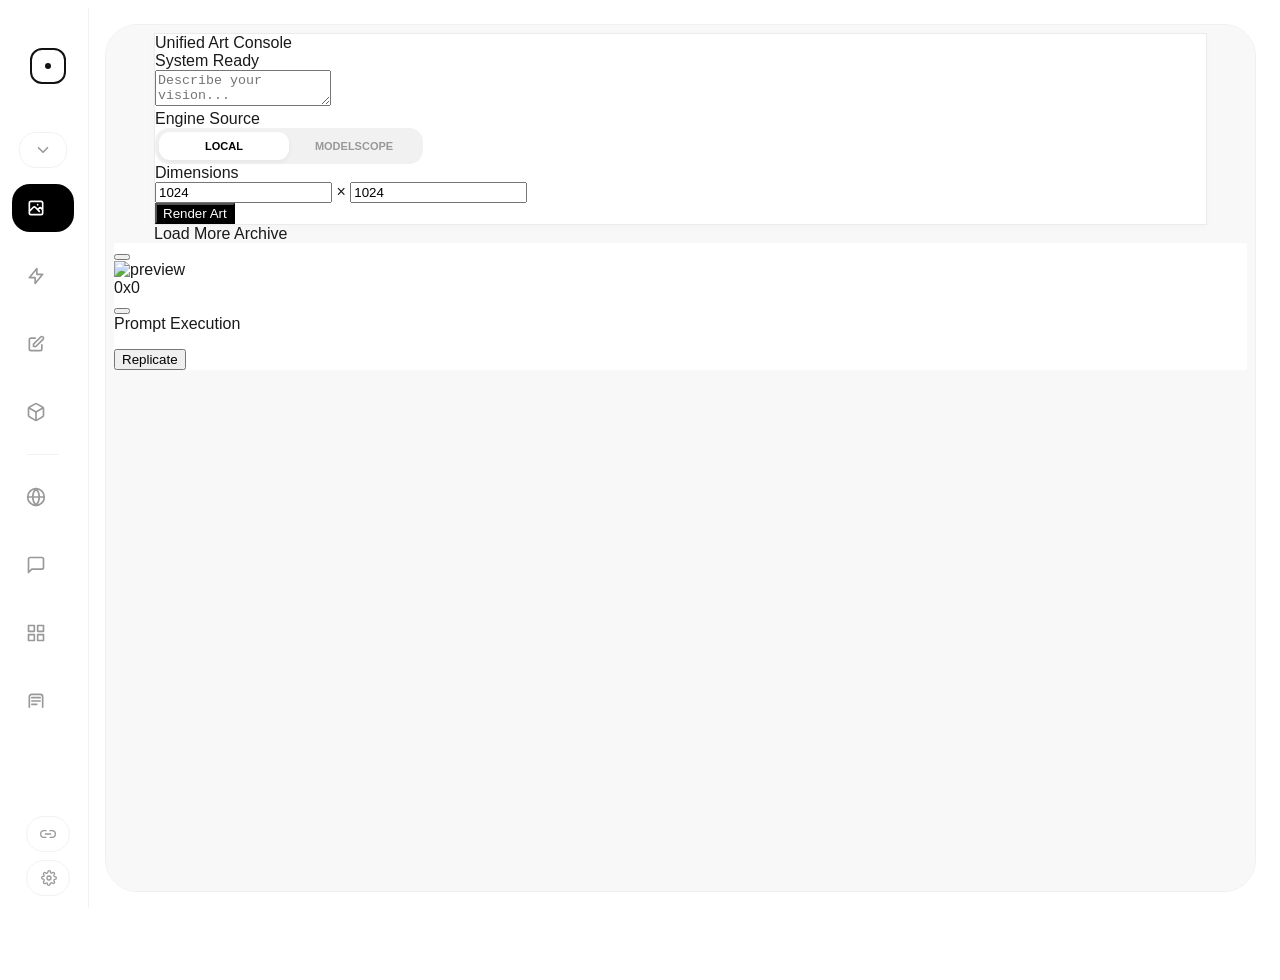
==== commit 5f14fde5: "Optimize cold-start workspace loading" ====
--- a/static/index.html
+++ b/static/index.html
@@ -171,13 +171,13 @@
             zoom: var(--studio-ui-scale, 1);
         }
 
-        /* 首次加载时与 iframe 的 0.5s 淡入同步播放，避免侧栏"焊死"在原地造成视觉断层 */
+        /* Ready iframes switch immediately; keep the shell entrance brief. */
         @keyframes sidebar-enter {
             from { opacity: 0; transform: translateX(-6px); }
             to { opacity: 1; transform: translateX(0); }
         }
         html:not(.studio-route-booting) .sidebar {
-            animation: sidebar-enter 0.5s var(--fluid-ease);
+            animation: sidebar-enter 0.12s var(--fluid-ease);
         }
 
         .logo-ring {
@@ -403,18 +403,20 @@
             height: 100%;
             border: none;
             opacity: 0;
-            transform: scale(1.02);
-            filter: blur(4px);
-            transition: all 0.5s var(--fluid-ease);
+            visibility: hidden;
             pointer-events: none;
         }
 
         iframe.active {
             opacity: 1;
-            transform: scale(1);
-            filter: blur(0);
+            visibility: visible;
             pointer-events: auto;
         }
+        #workspace-opening {
+            position: absolute; inset: 0; z-index: 2; display: grid; place-items: center;
+            background: var(--bg, #f7f7f5); color: var(--text, #252525); font-size: 14px;
+        }
+        #workspace-opening[hidden] { display: none; }
 
         /* 左下角监视器 */
         .nano-monitor {
@@ -1479,6 +1481,7 @@
         </script>
 
         <main class="stage">
+            <div id="workspace-opening" role="status" aria-live="polite" hidden>正在打开…</div>
             <iframe id="frame-zimage" data-src="/static/zimage.html?v=2026.08.04.1785891163" class="active" scrolling="yes"></iframe>
             <iframe id="frame-enhance" data-src="/static/enhance.html?v=2026.08.04.1785891163" scrolling="yes"></iframe>
             <iframe id="frame-klein" data-src="/static/klein.html?v=2026.08.04.1785891163" scrolling="yes"></iframe>
@@ -1493,6 +1496,7 @@
         </main>
     </div>
 
+    <script src="/static/js/workspace-loading.js"></script>
     <div id="project-update-modal" class="studio-modal" hidden role="dialog" aria-modal="true" aria-labelledby="project-update-title">
         <div class="studio-modal-panel">
             <div class="studio-modal-head">
@@ -1583,7 +1587,7 @@
         const LOCAL_NAV_COLLAPSED_KEY = 'studio_local_nav_collapsed';
         const SIDEBAR_SETTINGS_COLLAPSED_KEY = 'studio_sidebar_settings_collapsed';
         const SIDEBAR_PINNED_KEY = 'studio_sidebar_pinned';
-        const DEFAULT_PAGE_ID = 'zimage';
+        const DEFAULT_PAGE_ID = window.InstanceSession ? 'canvas' : 'zimage';
         const PAGE_IDS = ['zimage','enhance','klein','angle','online','gpt-chat','canvas','asset-manager','api-settings','comfyui-settings'];
         const LOCAL_PAGE_IDS = ['zimage','enhance','klein','angle'];
         const PROJECT_URL = 'https://github.com/iom689967-pixel/Infinite-Canvas';
@@ -1684,7 +1688,8 @@
             document.querySelectorAll('iframe').forEach(f => f.classList.remove('active'));
             const target = document.getElementById('frame-' + id);
             target.classList.add('active');
-            if (!target.src) target.src = target.dataset.src;
+            if (window.WorkspaceLoading) window.WorkspaceLoading.activate(id);
+            else if (!target.src) target.src = target.dataset.src;
             if(!options.skipRemember) localStorage.setItem(ACTIVE_PAGE_KEY, id);
             // sync theme to newly activated iframe
             syncThemeToFrame(target);
@@ -2522,6 +2527,7 @@
         window.rollbackProjectUpdate = rollbackProjectUpdate;
 
         async function checkForUpdates(manual = false) {
+            if (window.InstanceSession && !window.InstanceSession.can('system_admin')) return;
             setUpdateEntryState('checking');
             try {
                 const info = await fetch('/api/app-info', { cache:'no-store' }).then(r => r.json()).catch(() => ({}));
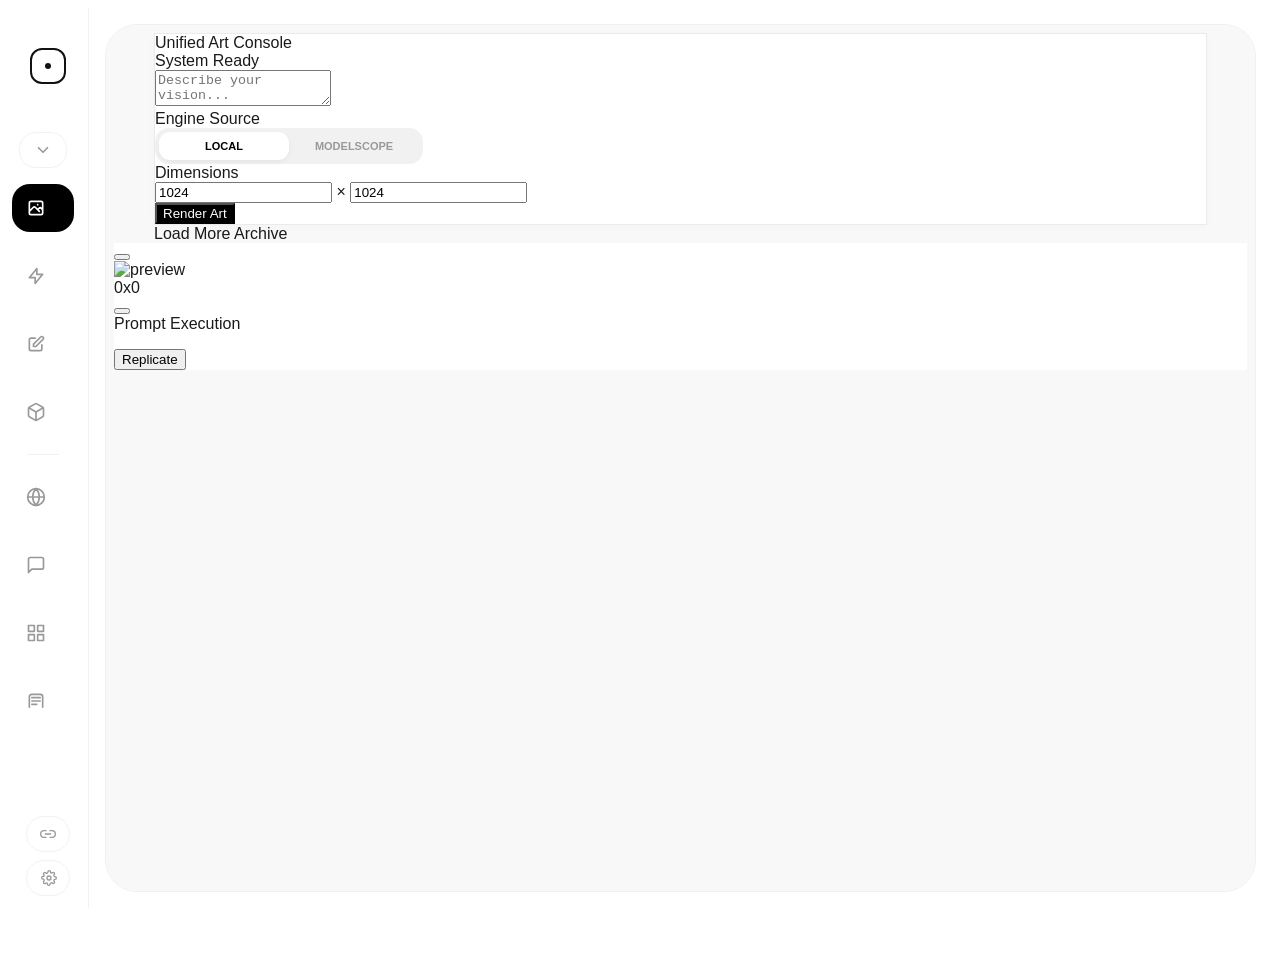
==== commit dc7f3da5: "Merge fork/main (Public Beta instances) into audit-fixes Conflicts resolved in main.py (14) and stat" ====
--- a/static/index.html
+++ b/static/index.html
@@ -171,13 +171,13 @@
             zoom: var(--studio-ui-scale, 1);
         }
 
-        /* Ready iframes switch immediately; keep the shell entrance brief. */
+        /* 首次加载时与 iframe 的 0.5s 淡入同步播放，避免侧栏"焊死"在原地造成视觉断层 */
         @keyframes sidebar-enter {
             from { opacity: 0; transform: translateX(-6px); }
             to { opacity: 1; transform: translateX(0); }
         }
         html:not(.studio-route-booting) .sidebar {
-            animation: sidebar-enter 0.12s var(--fluid-ease);
+            animation: sidebar-enter 0.5s var(--fluid-ease);
         }
 
         .logo-ring {
@@ -403,20 +403,18 @@
             height: 100%;
             border: none;
             opacity: 0;
-            visibility: hidden;
+            transform: scale(1.02);
+            filter: blur(4px);
+            transition: all 0.5s var(--fluid-ease);
             pointer-events: none;
         }
 
         iframe.active {
             opacity: 1;
-            visibility: visible;
+            transform: scale(1);
+            filter: blur(0);
             pointer-events: auto;
         }
-        #workspace-opening {
-            position: absolute; inset: 0; z-index: 2; display: grid; place-items: center;
-            background: var(--bg, #f7f7f5); color: var(--text, #252525); font-size: 14px;
-        }
-        #workspace-opening[hidden] { display: none; }
 
         /* 左下角监视器 */
         .nano-monitor {
@@ -1481,7 +1479,6 @@
         </script>
 
         <main class="stage">
-            <div id="workspace-opening" role="status" aria-live="polite" hidden>正在打开…</div>
             <iframe id="frame-zimage" data-src="/static/zimage.html?v=2026.08.04.1785891163" class="active" scrolling="yes"></iframe>
             <iframe id="frame-enhance" data-src="/static/enhance.html?v=2026.08.04.1785891163" scrolling="yes"></iframe>
             <iframe id="frame-klein" data-src="/static/klein.html?v=2026.08.04.1785891163" scrolling="yes"></iframe>
@@ -1496,7 +1493,6 @@
         </main>
     </div>
 
-    <script src="/static/js/workspace-loading.js"></script>
     <div id="project-update-modal" class="studio-modal" hidden role="dialog" aria-modal="true" aria-labelledby="project-update-title">
         <div class="studio-modal-panel">
             <div class="studio-modal-head">
@@ -1688,8 +1684,7 @@
             document.querySelectorAll('iframe').forEach(f => f.classList.remove('active'));
             const target = document.getElementById('frame-' + id);
             target.classList.add('active');
-            if (window.WorkspaceLoading) window.WorkspaceLoading.activate(id);
-            else if (!target.src) target.src = target.dataset.src;
+            if (!target.src) target.src = target.dataset.src;
             if(!options.skipRemember) localStorage.setItem(ACTIVE_PAGE_KEY, id);
             // sync theme to newly activated iframe
             syncThemeToFrame(target);
